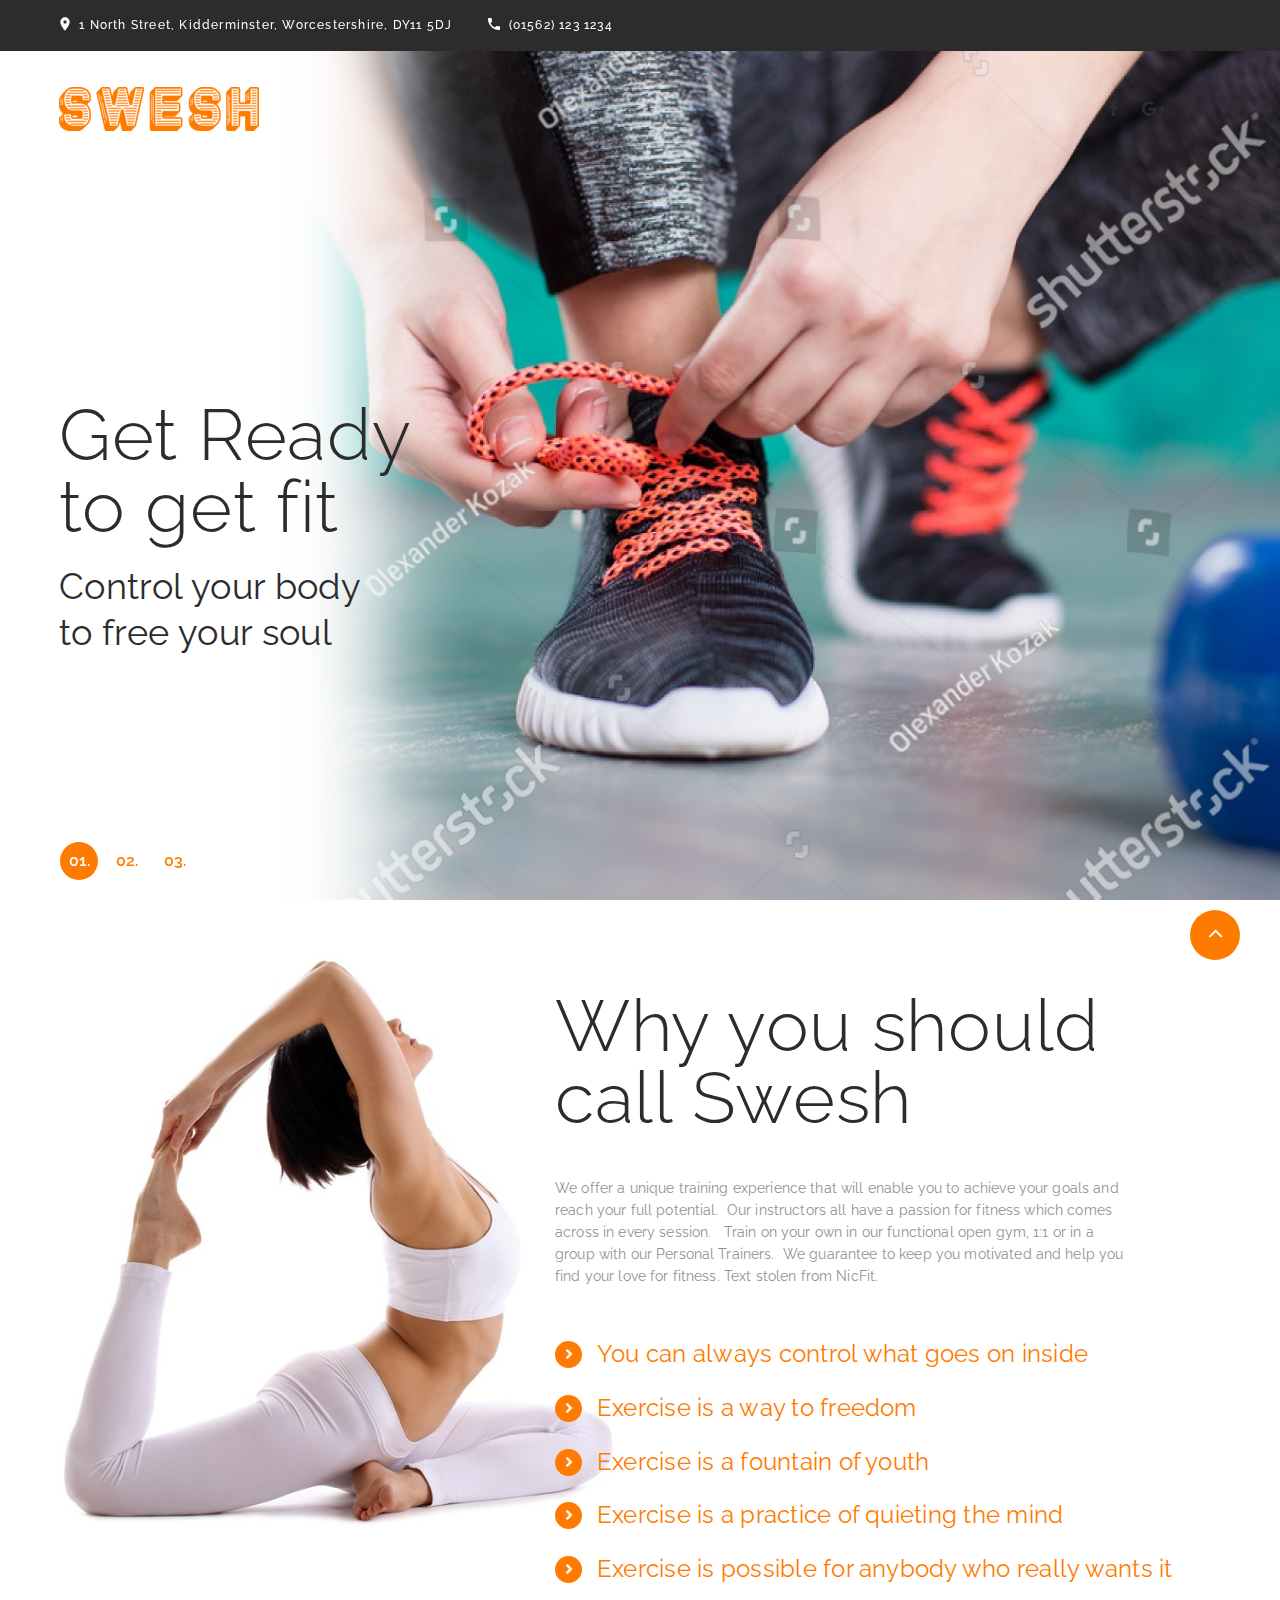
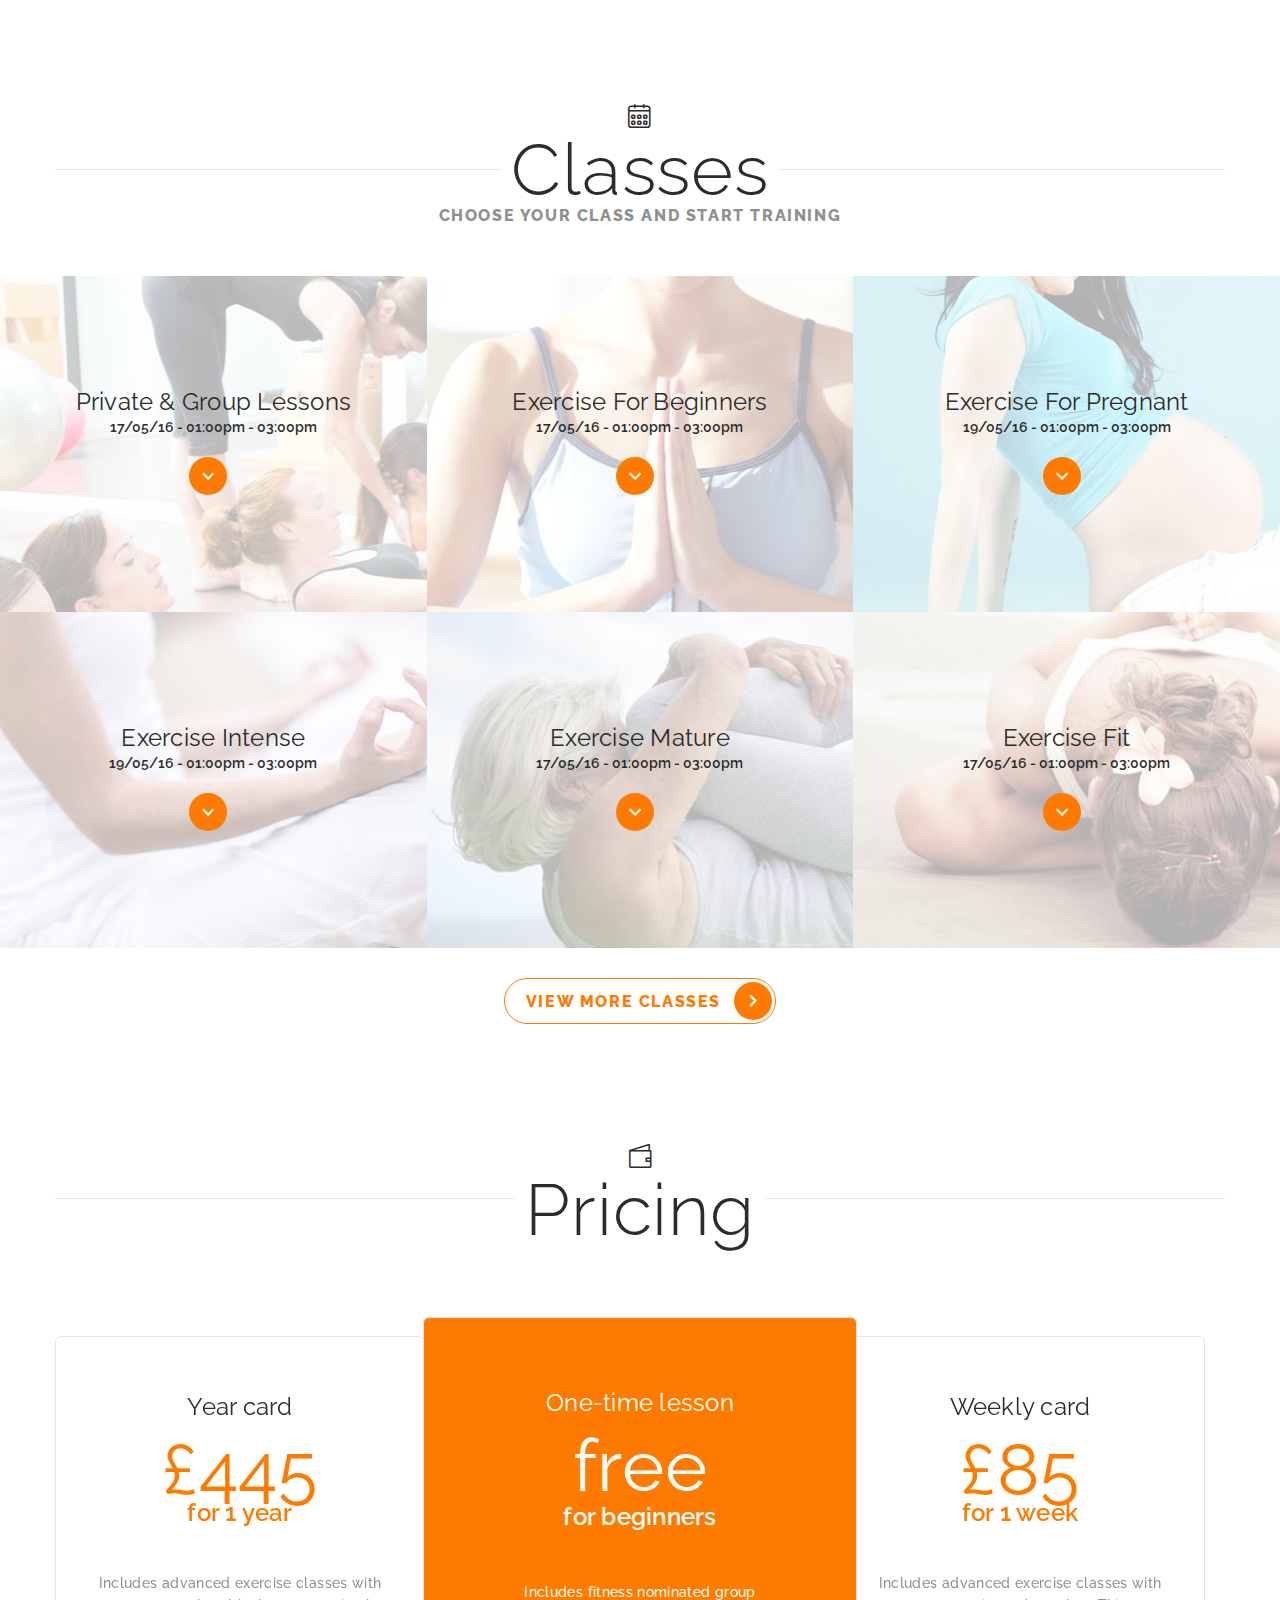
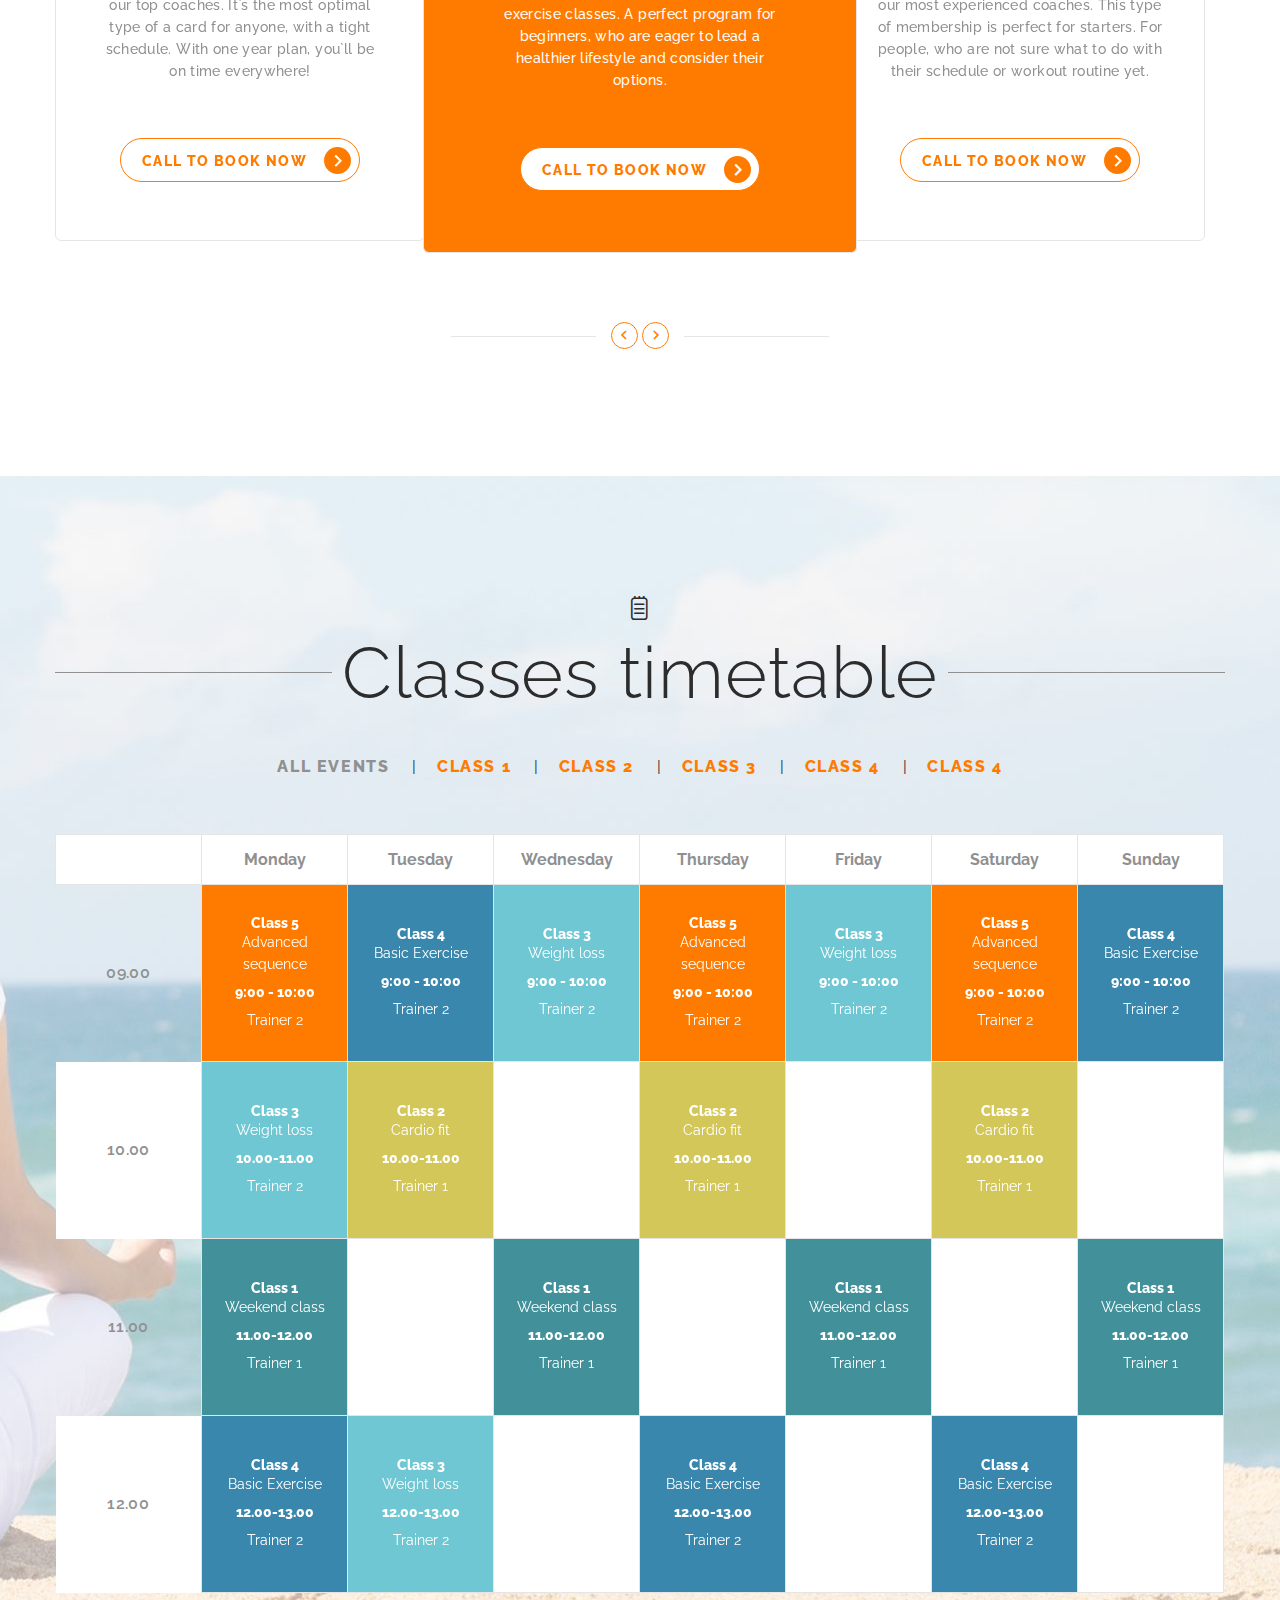
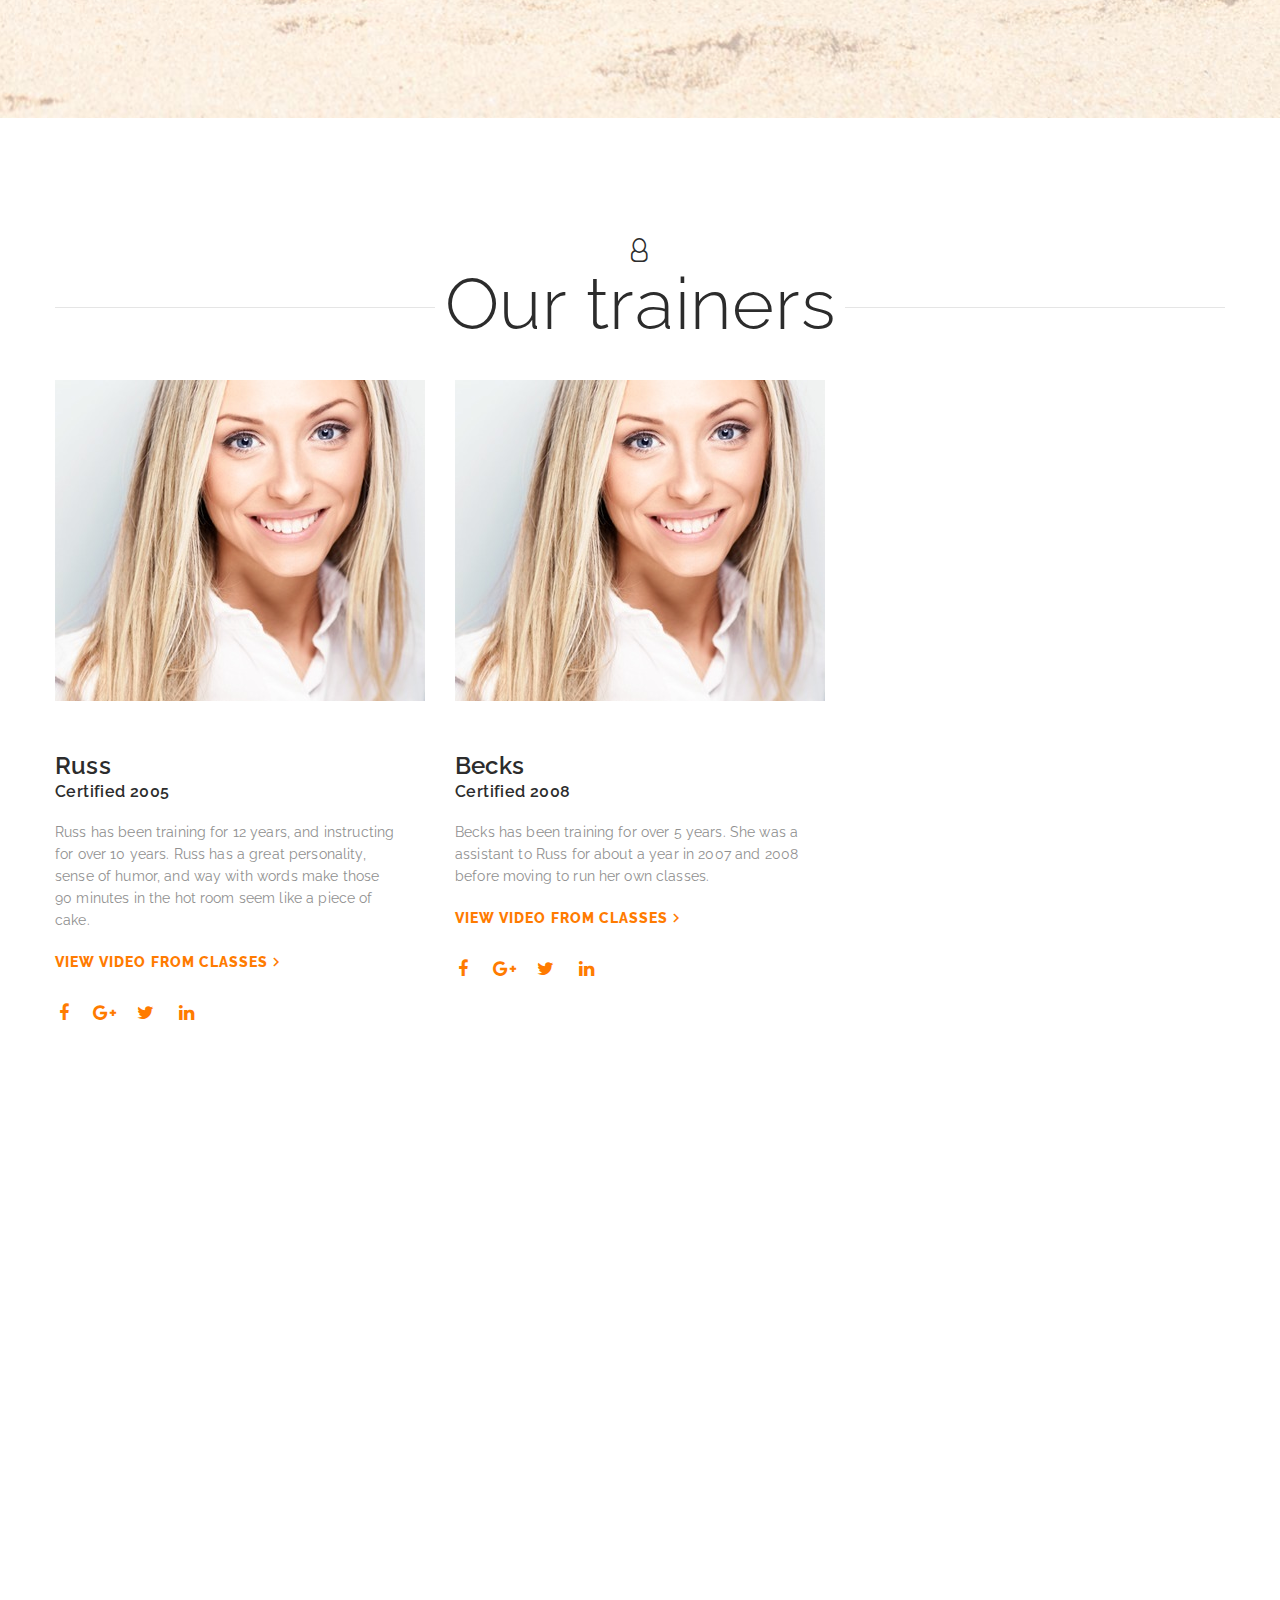
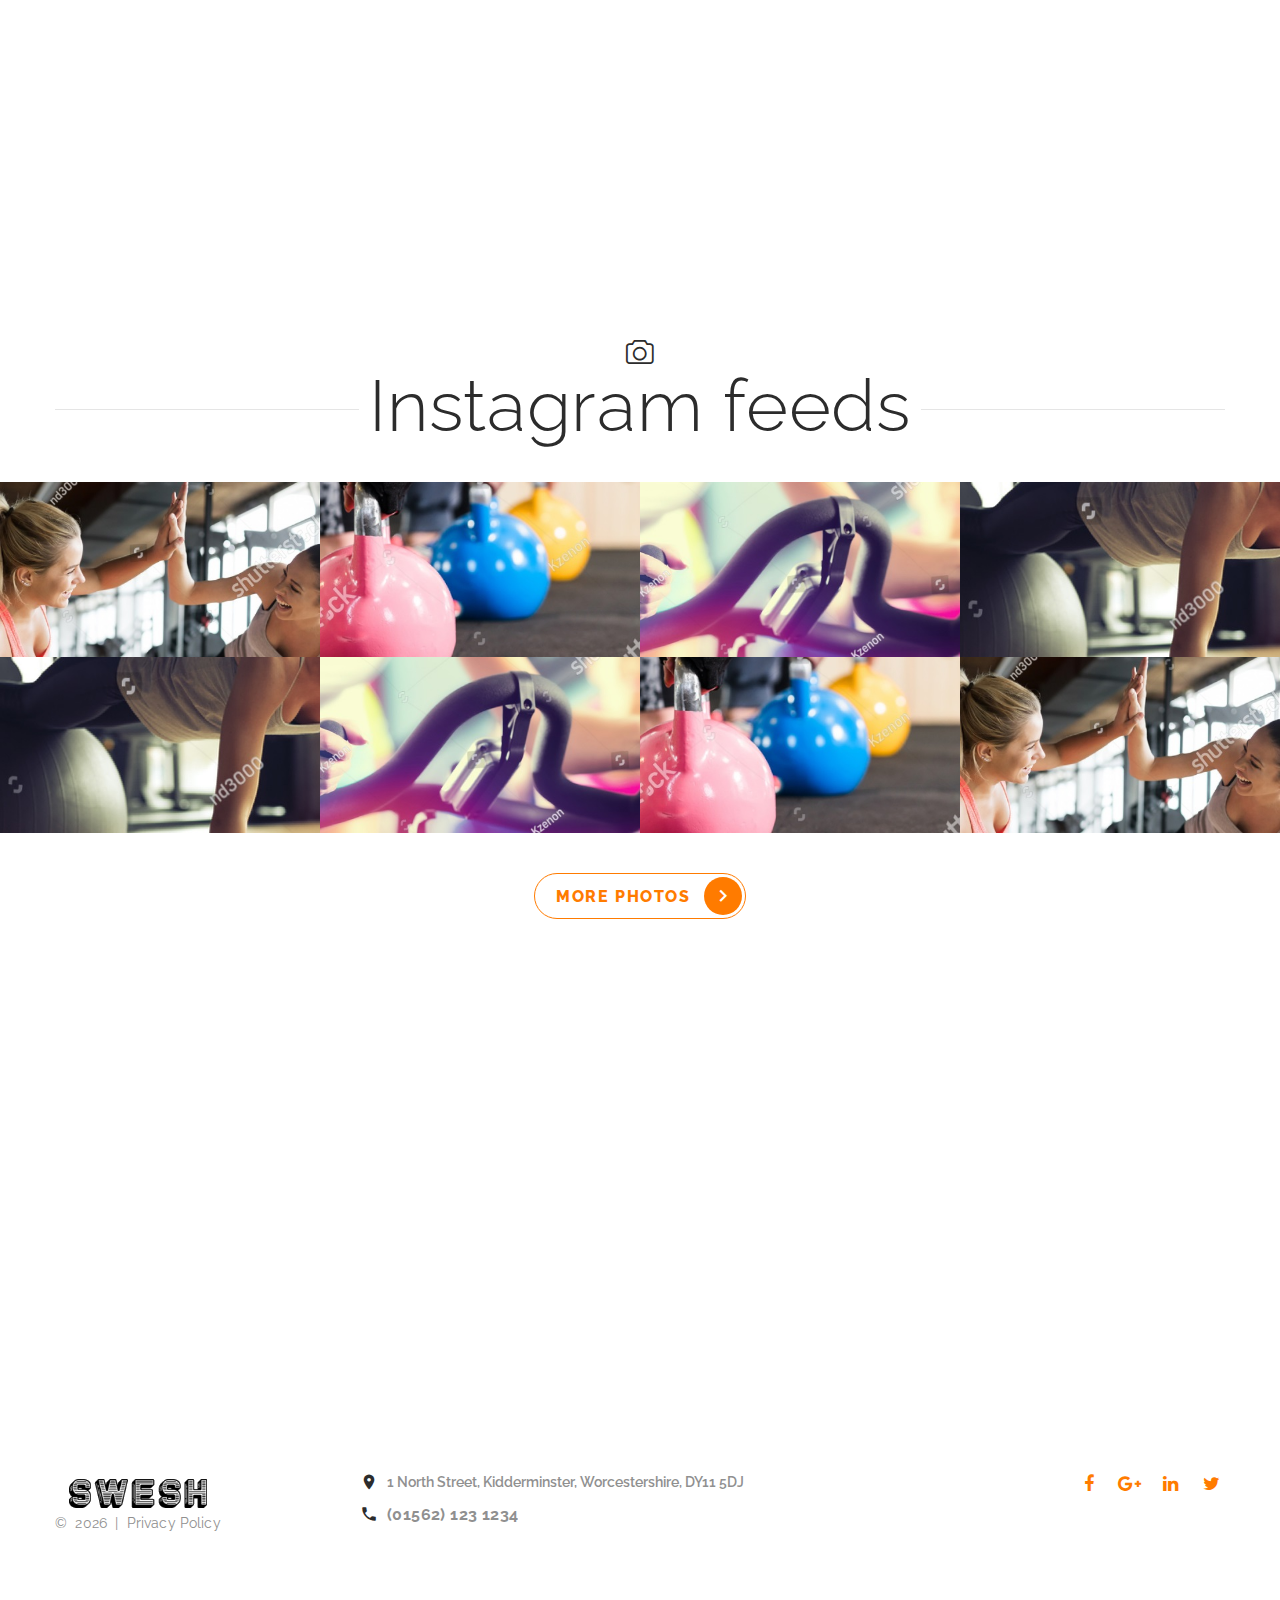
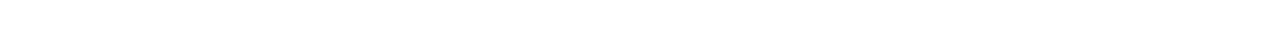
==== Swesh PT/index.html @ 189f6249 "Migration to .NET" ====
<!DOCTYPE html>
<html lang="en" class="wide wow-animation">
  <head>
    <!-- Site Title-->
    <title>Home</title>
    <meta name="format-detection" content="telephone=no">
    <meta name="viewport" content="width=device-width, height=device-height, initial-scale=1.0, maximum-scale=1.0, user-scalable=0">
    <meta http-equiv="X-UA-Compatible" content="IE=edge">
    <meta charset="utf-8">
    <link rel="icon" href="images/favicon.ico" type="image/x-icon">
    <!-- Stylesheets-->
    <link rel="stylesheet" type="text/css" href="//fonts.googleapis.com/css?family=Raleway:100,400,800,600,300,700,500">
    <link rel="stylesheet" href="css/style.css">
		<!--[if lt IE 10]>
    <div style="background: #212121; padding: 10px 0; box-shadow: 3px 3px 5px 0 rgba(0,0,0,.3); clear: both; text-align:center; position: relative; z-index:1;"><a href="http://windows.microsoft.com/en-US/internet-explorer/"><img src="images/ie8-panel/warning_bar_0000_us.jpg" border="0" height="42" width="820" alt="You are using an outdated browser. For a faster, safer browsing experience, upgrade for free today."></a></div>
    <script src="js/html5shiv.min.js"></script>
		<![endif]-->
  </head>
  <body>
    <!-- Page-->
    <div class="page text-center">
      <!-- Page Header-->
      <header class="page-head header-swiper">
        <!-- RD Navbar-->
        <div class="rd-navbar-wrap header-default">
          <nav class="rd-navbar" data-layout="rd-navbar-fixed" data-sm-layout="rd-navbar-fullwidth" data-md-layout="rd-navbar-fullwidth" data-lg-layout="rd-navbar-fullwidth" data-device-layout="rd-navbar-fixed" data-sm-device-layout="rd-navbar-fixed" data-md-device-layout="rd-navbar-fixed" data-lg-device-layout="rd-navbar-fullwidth" data-stick-up-offset="100px">
            <div class="rd-navbar-inner">
              <button data-rd-navbar-toggle=".rd-navbar-top-panel" type="submit" class="rd-navbar-collapse-toggle"><span></span></button>
              <!-- RD top panel-->
              <div class="rd-navbar-top-panel">
                <div class="top-panel-inner-left">
                  <dl class="dl-horizontal-variant-1 text-white">
                    <dt><span class="material-icons-location_on icon"></span></dt>
                    <dd><a href="#" class="text-white">1 North Street, Kidderminster, Worcestershire, DY11 5DJ</a></dd>
                  </dl>
                  <dl class="dl-horizontal-variant-1 text-white">
                    <dt><span class="material-icons-local_phone icon"></span></dt>
                    <dd><a href="callto:#" class="text-white">(01562) 123 1234</a></dd>
                  </dl>
                  <ul class="list-inline-variant-3 text-uppercase">
                   <!-- <li>
                      <dl class="dl-horizontal-variant-1">
                        <dt>WeekDays:</dt>
                        <dd>05:00 - 22:00</dd>
                      </dl>
                    </li>
                    <li>
                      <dl class="dl-horizontal-variant-1">
                        <dt>Saturday:</dt>
                        <dd>08:00 - 18:00</dd>
                      </dl>
                    </li>
                    <li>
                      <dl class="dl-horizontal-variant-1">
                        <dt>Sunday:</dt>
                        <dd>CLOSED</dd>
                      </dl>
                    </li> -->
                  </ul>
                </div>
                <ul class="list-inline-variant-2">
                  
                  
                </ul>
                <!-- Social list-->
                <div class="rd-navbar-social-panel">
                  <ul class="list-inline">
                    <li><a href="#" class="icon icon-xs icon-dark icon-circle fa-facebook"></a></li>
                    <li><a href="#" class="icon icon-xs icon-dark icon-circle fa-google-plus"></a></li>
                    <li><a href="#" class="icon icon-xs icon-dark icon-circle fa-linkedin"></a></li>
                    <li><a href="#" class="icon icon-xs icon-dark icon-circle fa-twitter"></a></li>
                  </ul>
                </div>
              </div>
              <!-- RD Navbar Panel-->
              <div class="rd-navbar-panel-wrapper">
                <div class="rd-navbar-panel">
                  <!-- RD Navbar Toggle-->
                  <button data-rd-navbar-toggle=".rd-navbar-nav-wrap" class="rd-navbar-toggle"><span></span></button>
                  <!-- RD Navbar Brand-->
                  <div class="rd-navbar-brand"><a href="index.html" class="brand-name"><img src="images/logo.png" alt="" width="174" height="53"></a></div>
                </div>
                <div class="nav-wrapper">
                  <div class="rd-navbar-nav-wrap">
                    <div class="logo-inner">
                      <ul class="list-inline-variant-2">
                        <li><a href="login.html">log in</a></li>
                        <li><a href="register.html">register</a></li>
                      </ul>
                      <!-- RD Navbar Brand-->
                      <div class="rd-navbar-brand"><a href="index.html" class="brand-name"><img src="images/logo.png" alt=""></a></div>
                    </div>                                        
                  </div>                  
                </div>
                <!-- Social list-->
                <div class="rd-navbar-social-panel">
                  <ul class="list-inline">
                    <li><a href="#" class="icon icon-xs icon-dark icon-circle fa-facebook"></a></li>
                    <li><a href="#" class="icon icon-xs icon-dark icon-circle fa-google-plus"></a></li>
                    <li><a href="#" class="icon icon-xs icon-dark icon-circle fa-linkedin"></a></li>
                    <li><a href="#" class="icon icon-xs icon-dark icon-circle fa-twitter"></a></li>
                  </ul>
                </div>
              </div>
            </div>
          </nav>
        </div>
        <!-- Swiper-->
        <div class="swiper-container swiper-slider">
          <div class="swiper-wrapper">
            <div data-slide-bg="images/slide-1.jpg" class="swiper-slide">
              <div class="swiper-slide-caption">
                <div data-caption-animate="fadeInUp" class="container text-left">
                  <div class="row">
                    <div class="col-xs-12 col-sm-9 col-md-7 col-lg-6">
                      <h1>Get Ready <br class="visible-lg"> to get fit</h1>
                      <p class="h4 text-regular">Control your body <br class="visible-lg"> to free your soul</p>
                    </div>
                  </div>
                </div>
              </div>
            </div>
            <div data-slide-bg="images/slide-2.jpg" class="swiper-slide">
              <div class="swiper-slide-caption">
                <div data-caption-animate="fadeInUp" class="container text-left">
                  <div class="row">
                    <div class="col-xs-12 col-sm-9 col-md-7 col-lg-6">
                      <h1>Healthy body <br class="visible-lg"> joyful living</h1>
                      <p class="h4 text-regular">Learn the methods of exercise</p>
                    </div>
                  </div>
                </div>
              </div>
            </div>
            <div data-slide-bg="images/slide-3.jpg" class="swiper-slide">
              <div class="swiper-slide-caption">
                <div class="container text-left">
                  <div class="row">
                    <div data-caption-animate="fadeInUp" class="col-xs-12 col-sm-9 col-md-7 col-lg-6">
                      <h1>Boxercise <br class="visible-lg"> classes available</h1>
                      <p class="h4 text-regular">Book today <br class="visible-lg"> For a better tomorrow</p>
                    </div>
                  </div>
                </div>
              </div>
            </div>
          </div>
          <!-- Swiper Pagination-->
          <div class="swiper-pagination"></div>
        </div>
      </header>
      <!-- Page Content-->
      <main class="page-content">
        <!--section 1
        <div class="range range-no-gutter">
          <div class="cell-xs-12 cell-sm-6 cell-md-3">
            <div class="banner-block border-right"><span class="icon icon-primary icon-sm fl-bigmug-line-like51"></span>
              <p class="h5 text-regular">Body & mind  balance</p>
            </div>
          </div>
          <div class="cell-xs-12 cell-sm-6 cell-md-3">
            <div class="banner-block border-right"><span class="icon icon-primary icon-sm fl-bigmug-line-nine16"></span>
              <p class="h5 text-regular">Healthy daily <br class="visible-md"> life</p>
            </div>
          </div>
          <div class="cell-xs-12 cell-sm-6 cell-md-3">
            <div class="banner-block border-right"><span class="icon icon-primary icon-sm fl-bigmug-line-foggy3"></span>
              <p class="h5 text-regular">Meditation <br class="visible-md"> practice</p>
            </div>
          </div>
          <div class="cell-xs-12 cell-sm-6 cell-md-3">
            <div class="banner-block"><span class="icon icon-primary icon-sm fl-bigmug-line-notification4"></span>
              <p class="h5 text-regular">Yoga month challenge</p>
            </div>
          </div>
        </div>-->
        <!--section 2-->
        <section class="section-55 section-sm-top-90 section-sm-bottom-0 text-sm-left bg-index-1">
          <div class="container">
            <div class="row">
              <div class="col-xs-12 col-md-8 col-md-offset-2 col-lg-7 col-lg-offset-5">
                <h1>Why you should <br class="visible-lg"> call Swesh</h1>
                <p class="inset-lg-right-90">We offer a unique training experience that will enable you to achieve your goals and reach your full potential.  Our instructors all have a passion for fitness which comes across in every session.   Train on your own in our functional open gym, 1:1 or in a group with our Personal Trainers.  We guarantee to keep you motivated and help you find your love for fitness. Text stolen from NicFit.</p>
                <ul class="list-marked-variant-1 h5 offset-top-50">
                  <li><a href="#" class="text-primary text-regular">You can always control what goes on inside</a></li>
                  <li><a href="#" class="text-primary text-regular">Exercise is a way to freedom</a></li>
                  <li><a href="#" class="text-primary text-regular">Exercise is a fountain of youth</a></li>
                  <li><a href="#" class="text-primary text-regular">Exercise is a practice of quieting the mind</a></li>
                  <li><a href="#" class="text-primary text-regular">Exercise is possible for anybody who really wants it</a></li>
                </ul>
              </div>
            </div>
          </div>
        </section>
        <!--section 3-->
        <section class="section-55 section-sm-top-115 section-sm-bottom-0 text-center">
          <div class="container">
            <div class="heading-variant-1">
              <p><span class="icon icon-sm icon-dark fl-bigmug-line-weekly15"></span></p>
              <h1>Classes</h1>
              <p class="h6 text-base text-uppercase text-ebold">CHOOSE YOUR CLASS AND START TRAINING</p>
            </div>
          </div>
          <div class="range range-no-gutter">
            <div class="cell-xs-12 cell-sm-4">
              <div class="product-wrap bg-product-1"><a href="classes.html" class="h5 text-regular">Private & Group Lessons</a>
                <time datetime="2016">17/05/16 - 01:00pm - 03:00pm</time><a href="classes.html" class="btn btn-white btn-sm btn-icon btn-icon-right"><span>book now</span> &nbsp; <span class="icon icon-xs material-icons-keyboard_arrow_right"></span></a>
              </div>
            </div>
            <div class="cell-xs-12 cell-sm-4">
              <div class="product-wrap bg-product-2"><a href="classes.html" class="h5 text-regular">Exercise For Beginners</a>
                <time datetime="2016">17/05/16 - 01:00pm - 03:00pm</time><a href="classes.html" class="btn btn-white btn-sm btn-icon btn-icon-right"><span>book now</span> &nbsp; <span class="icon icon-xs material-icons-keyboard_arrow_right"></span></a>
              </div>
            </div>
            <div class="cell-xs-12 cell-sm-4">
              <div class="product-wrap bg-product-3"><a href="classes.html" class="h5 text-regular">Exercise For Pregnant</a>
                <time datetime="2016">19/05/16 - 01:00pm - 03:00pm</time><a href="classes.html" class="btn btn-white btn-sm btn-icon btn-icon-right"><span>book now</span> &nbsp; <span class="icon icon-xs material-icons-keyboard_arrow_right"></span></a>
              </div>
            </div>
            <div class="cell-xs-12 cell-sm-4">
              <div class="product-wrap bg-product-4"><a href="classes.html" class="h5 text-regular">Exercise Intense</a>
                <time datetime="2016">19/05/16 - 01:00pm - 03:00pm</time><a href="classes.html" class="btn btn-white btn-sm btn-icon btn-icon-right"><span>book now</span> &nbsp; <span class="icon icon-xs material-icons-keyboard_arrow_right"></span></a>
              </div>
            </div>
            <div class="cell-xs-12 cell-sm-4">
              <div class="product-wrap bg-product-5"><a href="classes.html" class="h5 text-regular">Exercise Mature</a>
                <time datetime="2016">17/05/16 - 01:00pm - 03:00pm</time><a href="classes.html" class="btn btn-white btn-sm btn-icon btn-icon-right"><span>book now</span> &nbsp; <span class="icon icon-xs material-icons-keyboard_arrow_right"></span></a>
              </div>
            </div>
            <div class="cell-xs-12 cell-sm-4">
              <div class="product-wrap bg-product-6"><a href="classes.html" class="h5 text-regular">Exercise Fit</a>
                <time datetime="2016">17/05/16 - 01:00pm - 03:00pm</time><a href="classes.html" class="btn btn-white btn-sm btn-icon btn-icon-right"><span>book now</span> &nbsp; <span class="icon icon-xs material-icons-keyboard_arrow_right"></span></a>
              </div>
            </div>
          </div><a href="classes.html" class="btn btn-transparent btn-sm btn-icon btn-icon-right offset-top-30"><span>view more classes</span> &nbsp; <span class="icon icon-xs material-icons-keyboard_arrow_right"></span></a>
        </section>
        <!--section 4-->
        <section class="section-55 section-sm-top-115 section-sm-bottom-120 text-center">
          <div class="container">
            <div class="heading-variant-1">
              <p><span class="icon icon-sm icon-dark fl-bigmug-line-wallet26"></span></p>
              <h1>Pricing</h1>              
            </div>
            <div class="row row-no-gutter offset-top-40 offset-sm-top-70 pricing-wrapper">
              <div class="col-xs-12">
                <!-- Slick Carousel-->
                <div data-arrows="true" data-loop="true" data-dots="false" data-swipe="false" data-xs-items="1" data-sm-items="1" data-md-items="3" data-lg-items="3" data-center-mode="true" data-center-padding="0" class="slick-slider">
                  <div class="item">
                    <div class="pricing-table">
                      <div class="pricing-header">
                        <h5 class="text-regular">One-time lesson</h5>
                      </div>
                      <div class="pricing-value"><span class="h1 text-regular">free</span><span class="h5 text-sbold">for beginners</span></div>
                      <div class="pricing-body">
                        <p>Includes fitness nominated group exercise classes. A perfect program for beginners, who are eager to lead a healthier lifestyle and consider their options.</p><a href="pricing.html" class="btn btn-white btn-sm btn-sm-mod-1 btn-icon btn-icon-right"><span>call to book now</span> &nbsp; <span class="icon-2 icon-xs material-icons-keyboard_arrow_right"></span></a>
                      </div>
                    </div>
                  </div>
                  <div class="item">
                    <div class="pricing-table">
                      <div class="pricing-header">
                        <h5 class="text-regular">Weekly card</h5>
                      </div>
                      <div class="pricing-value"><span class="h1 text-regular">£85</span><span class="h5 text-sbold">for 1 week</span></div>
                      <div class="pricing-body">
                        <p>Includes advanced exercise classes with our most experienced coaches. This type of membership is perfect for starters. For people, who are not sure what to do with their schedule or workout routine yet.</p><a href="pricing.html" class="btn btn-white btn-sm btn-sm-mod-1 btn-icon btn-icon-right"><span>call to book now</span> &nbsp; <span class="icon-2 icon-xs material-icons-keyboard_arrow_right"></span></a>
                      </div>
                    </div>
                  </div>
                  <div class="item">
                    <div class="pricing-table">
                      <div class="pricing-header">
                        <h5 class="text-regular">Monthly card</h5>
                      </div>
                      <div class="pricing-value"><span class="h1 text-regular">£145</span><span class="h5 text-sbold">for 1 month</span></div>
                      <div class="pricing-body">
                        <p>Includes advanced exercise classes with our top coaches. It`s the most optimal type  of a card for anyone, with a tight schedule. With a monthly plan, you`ll be on time everywhere!</p><a href="pricing.html" class="btn btn-white btn-sm btn-sm-mod-1 btn-icon btn-icon-right"><span>call to book now</span> &nbsp; <span class="icon-2 icon-xs material-icons-keyboard_arrow_right"></span></a>
                      </div>
                    </div>
                  </div>
                  <div class="item">
                    <div class="pricing-table">
                      <div class="pricing-header">
                        <h5 class="text-regular">Year card</h5>
                      </div>
                      <div class="pricing-value"><span class="h1 text-regular">£445</span><span class="h5 text-sbold">for 1 year</span></div>
                      <div class="pricing-body">
                        <p>Includes advanced exercise classes with our top coaches. It`s the most optimal type  of a card for anyone, with a tight schedule. With one year plan, you`ll be on time everywhere!</p><a href="pricing.html" class="btn btn-white btn-sm btn-sm-mod-1 btn-icon btn-icon-right"><span>call to book now</span> &nbsp; <span class="icon-2 icon-xs material-icons-keyboard_arrow_right"></span></a>
                      </div>
                    </div>
                  </div>
                </div>
              </div>
            </div>
          </div>
        </section>
        <!--section 5-->
        <section class="section-55 section-sm-top-115 section-sm-bottom-125 text-center bg-index-8 bg-overlay">
          <div class="container z-index">
            <div class="heading-variant-3">
              <p><span class="icon icon-sm icon-dark fl-bigmug-line-notebook41"></span></p>
              <h1>Classes timetable</h1>
            </div>
            <ul class="nav-calendar nav-calendar-mod-1 offset-top-45">
              <li><span data-type="showAll" class="active">all events</span></li>
              <li><span data-type="hatha-yoga">class 1</span></li>
              <li><span data-type="yoga-dance">class 2</span></li>
              <li><span data-type="ashtanga-yoga">class 3</span></li>
              <li><span data-type="Exercise-yoga">class 4</span></li>
              <li><span data-type="morning-flow">class 4</span></li>
            </ul>
            <div class="calendar-responsive-mod-1 offset-top-55">
              <table class="calendar-variant-2">
                <thead>
                  <tr>
                    <th>
                      <div class="bg-white"></div>
                    </th>
                    <th>
                      <div class="bg-white">Monday</div>
                    </th>
                    <th>
                      <div class="bg-white">Tuesday</div>
                    </th>
                    <th>
                      <div class="bg-white">Wednesday</div>
                    </th>
                    <th>
                      <div class="bg-white">Thursday</div>
                    </th>
                    <th>
                      <div class="bg-white">Friday</div>
                    </th>
                    <th>
                      <div class="bg-white">Saturday</div>
                    </th>
                    <th>
                      <div class="bg-white">Sunday</div>
                    </th>
                  </tr>
                </thead>
                <tbody>
                  <tr>
                    <td><span class="h6 text-base">09.00</span></td>
                    <td>
                      <div data-description="Advanced sequence" class="morning-flow fc-event showAll">
                        <div class="fc-event-inner">
                          <div class="fc-event-time">9:00 - 10:00</div>
                          <div class="fc-event-title">Class 5</div>
                          <div class="disc text-regular">Advanced sequence</div>
                          <div class="teacher">Trainer 2</div>
                        </div>
                      </div>
                    </td>
                    <td>
                      <div data-description="Basic Exercise" class="Exercise-yoga fc-event showAll">
                        <div class="fc-event-inner">
                          <div class="fc-event-time">9:00 - 10:00</div>
                          <div class="fc-event-title">Class 4</div>
                          <div class="disc text-regular">Basic Exercise</div>
                          <div class="teacher">Trainer 2</div>
                        </div>
                      </div>
                    </td>
                    <td>
                      <div data-description="Weight loss" class="ashtanga-yoga fc-event showAll">
                        <div class="fc-event-inner">
                          <div class="fc-event-time">9:00 - 10:00</div>
                          <div class="fc-event-title">Class 3</div>
                          <div class="disc text-regular">Weight loss</div>
                          <div class="teacher">Trainer 2</div>
                        </div>
                      </div>
                    </td>
                    <td>
                      <div data-description="Advanced sequence" class="morning-flow fc-event showAll">
                        <div class="fc-event-inner">
                          <div class="fc-event-time">9:00 - 10:00</div>
                          <div class="fc-event-title">Class 5</div>
                          <div class="disc text-regular">Advanced sequence</div>
                          <div class="teacher">Trainer 2</div>
                        </div>
                      </div>
                    </td>
                    <td>
                      <div data-description="Weight loss" class="ashtanga-yoga fc-event showAll">
                        <div class="fc-event-inner">
                          <div class="fc-event-time">9:00 - 10:00</div>
                          <div class="fc-event-title">Class 3</div>
                          <div class="disc text-regular">Weight loss</div>
                          <div class="teacher">Trainer 2</div>
                        </div>
                      </div>
                    </td>
                    <td>
                      <div data-description="Advanced sequence" class="morning-flow fc-event showAll">
                        <div class="fc-event-inner">
                          <div class="fc-event-time">9:00 - 10:00</div>
                          <div class="fc-event-title">Class 5</div>
                          <div class="disc text-regular">Advanced sequence</div>
                          <div class="teacher">Trainer 2</div>
                        </div>
                      </div>
                    </td>
                    <td>
                      <div data-description="Basic Exercise" class="Exercise-yoga fc-event showAll">
                        <div class="fc-event-inner">
                          <div class="fc-event-time">9:00 - 10:00</div>
                          <div class="fc-event-title">Class 4</div>
                          <div class="disc text-regular">Basic Exercise</div>
                          <div class="teacher">Trainer 2</div>
                        </div>
                      </div>
                    </td>
                  </tr>
                  <tr>
                    <td>
                      <div class="bg-white">
                        <div class="fc-event-inner"><span class="h6 text-base">10.00</span></div>
                      </div>
                    </td>
                    <td>
                      <div data-description="Weight loss" class="ashtanga-yoga fc-event showAll">
                        <div class="fc-event-inner">
                          <div class="fc-event-time">10.00-11.00</div>
                          <div class="fc-event-title">Class 3</div>
                          <div class="disc text-regular">Weight loss</div>
                          <div class="teacher">Trainer 2</div>
                        </div>
                      </div>
                    </td>
                    <td>
                      <div data-description="Cardio fit" class="yoga-dance fc-event showAll">
                        <div class="fc-event-inner">
                          <div class="fc-event-time">10.00-11.00</div>
                          <div class="fc-event-title">Class 2</div>
                          <div class="disc text-regular">Cardio fit</div>
                          <div class="teacher">Trainer 1</div>
                        </div>
                      </div>
                    </td>
                    <td>
                      <div class="bg-white fc-event showAll"></div>
                    </td>
                    <td>
                      <div data-description="Cardio fit" class="yoga-dance fc-event showAll">
                        <div class="fc-event-inner">
                          <div class="fc-event-time">10.00-11.00</div>
                          <div class="fc-event-title">Class 2</div>
                          <div class="disc text-regular">Cardio fit</div>
                          <div class="teacher">Trainer 1</div>
                        </div>
                      </div>
                    </td>
                    <td>
                      <div class="bg-white fc-event showAll"></div>
                    </td>
                    <td>
                      <div data-description="Cardio fit" class="yoga-dance fc-event showAll">
                        <div class="fc-event-inner">
                          <div class="fc-event-time">10.00-11.00</div>
                          <div class="fc-event-title">Class 2</div>
                          <div class="disc text-regular">Cardio fit</div>
                          <div class="teacher">Trainer 1</div>
                        </div>
                      </div>
                    </td>
                    <td>
                      <div class="bg-white fc-event showAll"></div>
                    </td>
                  </tr>
                  <tr>
                    <td><span class="h6 text-base">11.00</span></td>
                    <td>
                      <div data-description="Weekend class" class="hatha-yoga fc-event showAll">
                        <div class="fc-event-inner">
                          <div class="fc-event-time">11.00-12.00</div>
                          <div class="fc-event-title">Class 1</div>
                          <div class="disc text-regular">Weekend class</div>
                          <div class="teacher">Trainer 1</div>
                        </div>
                      </div>
                    </td>
                    <td>
                      <div class="bg-white fc-event showAll"></div>
                    </td>
                    <td>
                      <div data-description="Weekend class" class="hatha-yoga fc-event showAll">
                        <div class="fc-event-inner">
                          <div class="fc-event-time">11.00-12.00</div>
                          <div class="fc-event-title">Class 1</div>
                          <div class="disc text-regular">Weekend class</div>
                          <div class="teacher">Trainer 1</div>
                        </div>
                      </div>
                    </td>
                    <td>
                      <div class="bg-white fc-event showAll"></div>
                    </td>
                    <td>
                      <div data-description="Weekend class" class="hatha-yoga fc-event showAll">
                        <div class="fc-event-inner">
                          <div class="fc-event-time">11.00-12.00</div>
                          <div class="fc-event-title">Class 1</div>
                          <div class="disc text-regular">Weekend class</div>
                          <div class="teacher">Trainer 1</div>
                        </div>
                      </div>
                    </td>
                    <td>
                      <div class="bg-white fc-event showAll"></div>
                    </td>
                    <td>
                      <div data-description="Weekend class" class="hatha-yoga fc-event showAll">
                        <div class="fc-event-inner">
                          <div class="fc-event-time">11.00-12.00</div>
                          <div class="fc-event-title">Class 1</div>
                          <div class="disc text-regular">Weekend class</div>
                          <div class="teacher">Trainer 1</div>
                        </div>
                      </div>
                    </td>
                  </tr>
                  <tr>
                    <td>
                      <div class="bg-white">
                        <div class="fc-event-inner"><span class="h6 text-base">12.00</span></div>
                      </div>
                    </td>
                    <td>
                      <div data-description="Basic Exercise" class="Exercise-yoga fc-event showAll">
                        <div class="fc-event-inner">
                          <div class="fc-event-time">12.00-13.00</div>
                          <div class="fc-event-title">Class 4</div>
                          <div class="disc text-regular">Basic Exercise</div>
                          <div class="teacher">Trainer 2</div>
                        </div>
                      </div>
                    </td>
                    <td>
                      <div data-description="Weight loss" class="ashtanga-yoga fc-event showAll">
                        <div class="fc-event-inner">
                          <div class="fc-event-time">12.00-13.00</div>
                          <div class="fc-event-title">Class 3</div>
                          <div class="disc text-regular">Weight loss</div>
                          <div class="teacher">Trainer 2</div>
                        </div>
                      </div>
                    </td>
                    <td>
                      <div class="bg-white fc-event showAll"></div>
                    </td>
                    <td>
                      <div data-description="Basic Exercise" class="Exercise-yoga fc-event showAll">
                        <div class="fc-event-inner">
                          <div class="fc-event-time">12.00-13.00</div>
                          <div class="fc-event-title">Class 4</div>
                          <div class="disc text-regular">Basic Exercise</div>
                          <div class="teacher">Trainer 2</div>
                        </div>
                      </div>
                    </td>
                    <td>
                      <div class="bg-white fc-event showAll"></div>
                    </td>
                    <td>
                      <div data-description="Basic Exercise" class="Exercise-yoga fc-event showAll">
                        <div class="fc-event-inner">
                          <div class="fc-event-time">12.00-13.00</div>
                          <div class="fc-event-title">Class 4</div>
                          <div class="disc text-regular">Basic Exercise</div>
                          <div class="teacher">Trainer 2</div>
                        </div>
                      </div>
                    </td>
                    <td>
                      <div class="bg-white fc-event showAll"></div>
                    </td>
                  </tr>
                </tbody>
              </table>
            </div>
          </div>
        </section>
        <!--section 6-->
        <section class="section-55 section-sm-top-115 section-sm-bottom-125 text-center">
          <div class="container">
            <div class="heading-variant-4">
              <p><span class="icon icon-sm icon-dark fl-bigmug-line-user144"></span></p>
              <h1>Our trainers</h1>
            </div>
            <div class="row offset-top-40">
              <div class="col-xs-12 col-sm-6 col-md-4 text-sm-left">
                        <article class="thumbnail-variant-1">
                          <div class="img-wrap"><img src="images/team-2.jpg" alt=""></div>
                          <div class="caption">
                            <h5><a href="team-member.html">Russ</a></h5><span class="h6">Certified 2005</span>
                            <p>Russ has been training for 12 years, and instructing for over 10 years. Russ has a great personality, sense of humor, and way with words make those 90 minutes in the hot room seem like a piece of cake. </p><a href="post-video.html" class="btn-link btn-link-primary">view video from classes</a>
                            <ul class="list-inline">
                              <li><a href="#" class="icon icon-xs icon-primary fa-facebook"></a></li>
                              <li><a href="#" class="icon icon-xs icon-primary fa-google-plus"></a></li>
                              <li><a href="#" class="icon icon-xs icon-primary fa-twitter"></a></li>
                              <li><a href="#" class="icon icon-xs icon-primary fa-linkedin"></a></li>
                            </ul>
                          </div>
                        </article>
              </div>
              <div class="col-xs-12 col-sm-6 col-md-4 text-sm-left offset-top-40 offset-sm-top-0">
                        <article class="thumbnail-variant-1">
                          <div class="img-wrap"><img src="images/team-2.jpg" alt=""></div>
                          <div class="caption">
                            <h5><a href="team-member.html">Becks</a></h5><span class="h6">Certified 2008</span>
                            <p>Becks has been training for over 5 years. She was a assistant to Russ for about a year in 2007 and 2008 before moving to run her own classes.</p><a href="post-video.html" class="btn-link btn-link-primary">view video from classes</a>
                            <ul class="list-inline">
                              <li><a href="#" class="icon icon-xs icon-primary fa-facebook"></a></li>
                              <li><a href="#" class="icon icon-xs icon-primary fa-google-plus"></a></li>
                              <li><a href="#" class="icon icon-xs icon-primary fa-twitter"></a></li>
                              <li><a href="#" class="icon icon-xs icon-primary fa-linkedin"></a></li>
                            </ul>
                          </div>
                        </article>
              </div>
              
            </div>
          </div>
        </section>
        <!--section 7-->
        <section class="rd-parallax">
          <div data-speed="0" data-lg-speed="0.4" data-type="media" data-url="images/parallax-1.jpg" class="rd-parallax-layer"></div>
          <div data-speed="0" data-lg-speed="0.1" data-type="html" class="rd-parallax-layer">
            <div class="parallax-inner">
              <h1>Latest class video</h1>
              <p class="h4 text-regular">Class 3</p><a href="post-video.html" class="btn btn-white btn-sm btn-icon btn-icon-right offset-top-40"><span>more videos</span> &nbsp; <span class="icon icon-xs material-icons-keyboard_arrow_right"></span></a>
            </div>
          </div>
        </section>
        <!--section 8-->
        <section class="section-55 section-sm-top-115 section-sm-bottom-115 text-center">
          <div class="container">
            <div class="heading-variant-4">
              <p><span class="icon icon-sm icon-dark fl-bigmug-line-photo181"></span></p>
              <h1>Instagram feeds</h1>
            </div>
            <!-- RD Instafeed-->
          </div>
          <div data-photo-swipe-gallery="gallery" class="range range-condensed offset-top-40">
            <div class="cell-xs-12 cell-sm-6 cell-md-3"><a data-photo-swipe-item="" data-size="1200x800" href="images/insta-1_original.jpg" class="img-thumbnail-variant-3"><img src="images/insta-1.jpg" alt=""></a></div>
            <div class="cell-xs-12 cell-sm-6 cell-md-3"><a data-photo-swipe-item="" data-size="1200x800" href="images/insta-2_original.jpg" class="img-thumbnail-variant-3"><img src="images/insta-2.jpg" alt=""></a></div>
            <div class="cell-xs-12 cell-sm-6 cell-md-3"><a data-photo-swipe-item="" data-size="1200x800" href="images/insta-3_original.jpg" class="img-thumbnail-variant-3"><img src="images/insta-3.jpg" alt=""></a></div>
            <div class="cell-xs-12 cell-sm-6 cell-md-3"><a data-photo-swipe-item="" data-size="1200x800" href="images/insta-4_original.jpg" class="img-thumbnail-variant-3"><img src="images/insta-4.jpg" alt=""></a></div>
            <div class="cell-xs-12 cell-sm-6 cell-md-3"><a data-photo-swipe-item="" data-size="1200x800" href="images/insta-5_original.jpg" class="img-thumbnail-variant-3"><img src="images/insta-5.jpg" alt=""></a></div>
            <div class="cell-xs-12 cell-sm-6 cell-md-3"><a data-photo-swipe-item="" data-size="817x1089" href="images/insta-6_original.jpg" class="img-thumbnail-variant-3"><img src="images/insta-6.jpg" alt=""></a></div>
            <div class="cell-xs-12 cell-sm-6 cell-md-3"><a data-photo-swipe-item="" data-size="1200x800" href="images/insta-7_original.jpg" class="img-thumbnail-variant-3"><img src="images/insta-7.jpg" alt=""></a></div>
            <div class="cell-xs-12 cell-sm-6 cell-md-3"><a data-photo-swipe-item="" data-size="800x1200" href="images/insta-8_original.jpg" class="img-thumbnail-variant-3"><img src="images/insta-8.jpg" alt=""></a></div>
          </div><a href="masonry.html" class="btn btn-transparent btn-sm btn-icon btn-icon-right offset-top-20 offset-md-top-40"><span>more photos</span> &nbsp; <span class="icon icon-xs material-icons-keyboard_arrow_right"></span></a>
        </section>
        <section>
          <!-- RD Google Map-->
          <div class="rd-google-map">
            <div id="rd-google-map" data-zoom="15" data-x="-73.9874068" data-y="40.643180" data-styles="[{&quot;featureType&quot;:&quot;water&quot;,&quot;elementType&quot;:&quot;geometry&quot;,&quot;stylers&quot;:[{&quot;color&quot;:&quot;#e9e9e9&quot;},{&quot;lightness&quot;:17}]},{&quot;featureType&quot;:&quot;landscape&quot;,&quot;elementType&quot;:&quot;geometry&quot;,&quot;stylers&quot;:[{&quot;color&quot;:&quot;#f5f5f5&quot;},{&quot;lightness&quot;:20}]},{&quot;featureType&quot;:&quot;road.highway&quot;,&quot;elementType&quot;:&quot;geometry.fill&quot;,&quot;stylers&quot;:[{&quot;color&quot;:&quot;#ffffff&quot;},{&quot;lightness&quot;:17}]},{&quot;featureType&quot;:&quot;road.highway&quot;,&quot;elementType&quot;:&quot;geometry.stroke&quot;,&quot;stylers&quot;:[{&quot;color&quot;:&quot;#ffffff&quot;},{&quot;lightness&quot;:29},{&quot;weight&quot;:0.2}]},{&quot;featureType&quot;:&quot;road.arterial&quot;,&quot;elementType&quot;:&quot;geometry&quot;,&quot;stylers&quot;:[{&quot;color&quot;:&quot;#ffffff&quot;},{&quot;lightness&quot;:18}]},{&quot;featureType&quot;:&quot;road.local&quot;,&quot;elementType&quot;:&quot;geometry&quot;,&quot;stylers&quot;:[{&quot;color&quot;:&quot;#ffffff&quot;},{&quot;lightness&quot;:16}]},{&quot;featureType&quot;:&quot;poi&quot;,&quot;elementType&quot;:&quot;geometry&quot;,&quot;stylers&quot;:[{&quot;color&quot;:&quot;#f5f5f5&quot;},{&quot;lightness&quot;:21}]},{&quot;featureType&quot;:&quot;poi.park&quot;,&quot;elementType&quot;:&quot;geometry&quot;,&quot;stylers&quot;:[{&quot;color&quot;:&quot;#dedede&quot;},{&quot;lightness&quot;:21}]},{&quot;elementType&quot;:&quot;labels.text.stroke&quot;,&quot;stylers&quot;:[{&quot;visibility&quot;:&quot;on&quot;},{&quot;color&quot;:&quot;#ffffff&quot;},{&quot;lightness&quot;:16}]},{&quot;elementType&quot;:&quot;labels.text.fill&quot;,&quot;stylers&quot;:[{&quot;saturation&quot;:36},{&quot;color&quot;:&quot;#333333&quot;},{&quot;lightness&quot;:40}]},{&quot;elementType&quot;:&quot;labels.icon&quot;,&quot;stylers&quot;:[{&quot;visibility&quot;:&quot;off&quot;}]},{&quot;featureType&quot;:&quot;transit&quot;,&quot;elementType&quot;:&quot;geometry&quot;,&quot;stylers&quot;:[{&quot;color&quot;:&quot;#f2f2f2&quot;},{&quot;lightness&quot;:19}]},{&quot;featureType&quot;:&quot;administrative&quot;,&quot;elementType&quot;:&quot;geometry.fill&quot;,&quot;stylers&quot;:[{&quot;color&quot;:&quot;#fefefe&quot;},{&quot;lightness&quot;:20}]},{&quot;featureType&quot;:&quot;administrative&quot;,&quot;elementType&quot;:&quot;geometry.stroke&quot;,&quot;stylers&quot;:[{&quot;color&quot;:&quot;#fefefe&quot;},{&quot;lightness&quot;:17},{&quot;weight&quot;:1.2}]}]" class="rd-google-map__model"></div>
            <ul class="map_locations">
              <li data-x="-73.9874068" data-y="40.643180">
                <p>9870 St Vincent Place, Glasgow, DC 45 Fr 45.</p>
              </li>
            </ul>
          </div>
        </section>
        <!-- Page Footer-->
        <footer class="page-foot footer-default text-center text-md-left undefined">
          <div class="container">
            <div class="range range-sm-justify">
              <div class="cell-xs-12 cell-md-3 cell-md-push-1 text-md-left">
                <div class="rd-navbar-brand">
                  <div class="brand-name"><a href="index.html"><img src="images/logo-footer.png" alt="" width="171" height="38"></a></div>
                </div>
                <p class="copyright">&#169; &nbsp;<span id="copyright-year"></span>&nbsp; | &nbsp;<a href="terms.html" class="text-base">Privacy Policy</a></p>
              </div>
              <div class="cell-xs-12 cell-md-3 offset-top-20 offset-md-top-7 offset-lg-top-0 cell-md-push-3 text-md-right">
                <ul class="list-inline">
                  <li><a href="#" class="icon icon-xs icon-primary icon-circle icon-border fa-facebook"></a></li>
                  <li><a href="#" class="icon icon-xs icon-primary icon-circle icon-border fa-google-plus"></a></li>
                  <li><a href="#" class="icon icon-xs icon-primary icon-circle icon-border fa-linkedin"></a></li>
                  <li><a href="#" class="icon icon-xs icon-primary icon-circle icon-border fa-twitter"></a></li>
                </ul>
              </div>
              <div class="cell-xs-12 cell-md-6 offset-top-20 offset-md-top-7 offset-lg-top-0 cell-md-push-2">
                <ul class="list-unstyled">
                  <li>
                    <dl class="dl-horizontal-variant-1 clearfix">
                      <dt><span class="material-icons-location_on icon icon-dark icon-xs"></span></dt>
                      <dd><a href="#" class="text-sbold text-base">1 North Street, Kidderminster, Worcestershire, DY11 5DJ</a></dd>
                    </dl>
                  </li>
                  <li>
                    <dl class="dl-horizontal-variant-1 clearfix">
                      <dt><span class="material-icons-local_phone icon icon-dark icon-xs"></span></dt>
                      <dd><a href="callto:#" class="text-bold text-base h6">(01562) 123 1234</a></dd>
                    </dl>
                  </li>
                </ul>
              </div>
            </div>
          </div>
        </footer>
        <!-- {%FOOTER_LINK}-->
      </main>
    </div>
    <!-- Global Mailform Output-->
    <div id="form-output-global" class="snackbars"></div>
    <!-- PhotoSwipe Gallery-->
    <div tabindex="-1" role="dialog" aria-hidden="true" class="pswp">
      <div class="pswp__bg"></div>
      <div class="pswp__scroll-wrap">
        <div class="pswp__container">
          <div class="pswp__item"></div>
          <div class="pswp__item"></div>
          <div class="pswp__item"></div>
        </div>
        <div class="pswp__ui pswp__ui--hidden">
          <div class="pswp__top-bar">
            <div class="pswp__counter"></div>
            <button title="Close (Esc)" class="pswp__button pswp__button--close"></button>
            <button title="Share" class="pswp__button pswp__button--share"></button>
            <button title="Toggle fullscreen" class="pswp__button pswp__button--fs"></button>
            <button title="Zoom in/out" class="pswp__button pswp__button--zoom"></button>
            <div class="pswp__preloader">
              <div class="pswp__preloader__icn">
                <div class="pswp__preloader__cut">
                  <div class="pswp__preloader__donut"></div>
                </div>
              </div>
            </div>
          </div>
          <div class="pswp__share-modal pswp__share-modal--hidden pswp__single-tap">
            <div class="pswp__share-tooltip"></div>
          </div>
          <button title="Previous (arrow left)" class="pswp__button pswp__button--arrow--left"></button>
          <button title="Next (arrow right)" class="pswp__button pswp__button--arrow--right"></button>
          <div class="pswp__caption">
            <div class="pswp__caption__cent"></div>
          </div>
        </div>
      </div>
    </div>
    <!-- Java script-->
    <script src="js/core.min.js"></script>
    <script src="js/script.js"></script>
  </body>
</html>
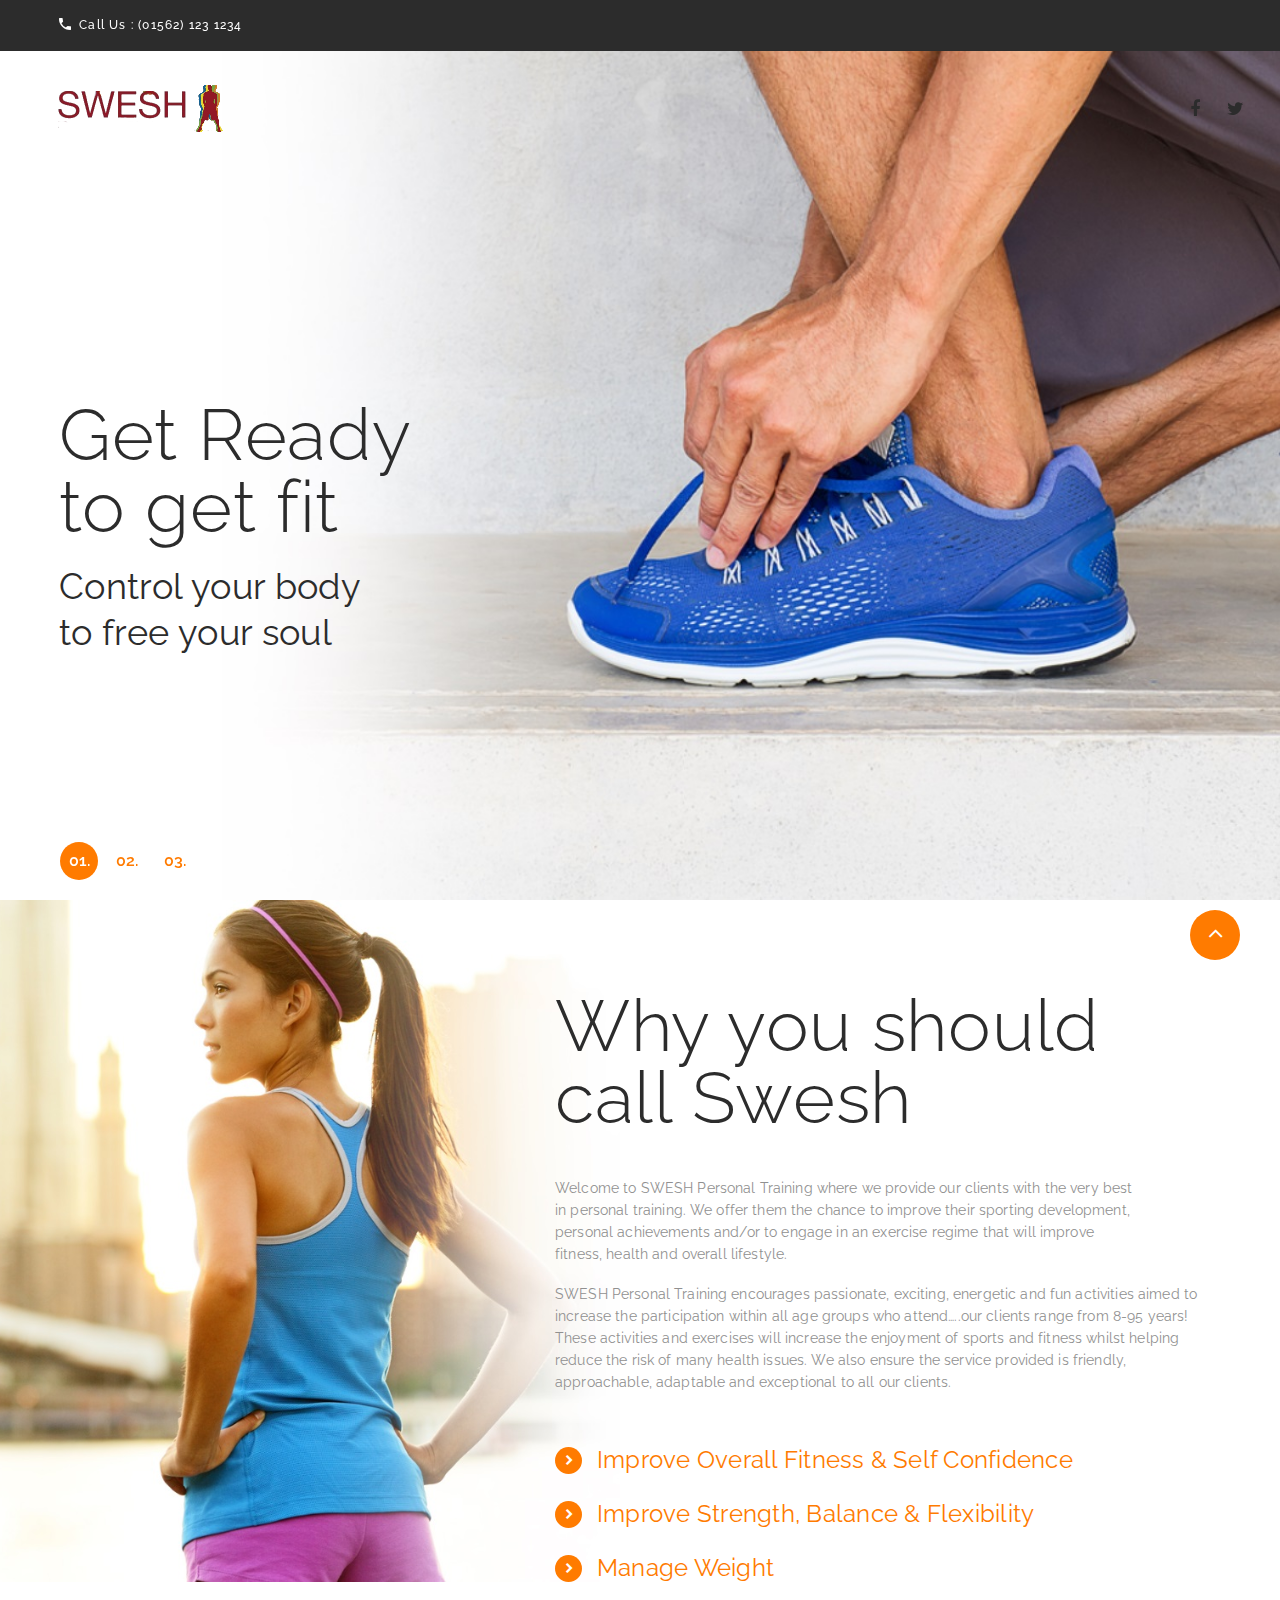
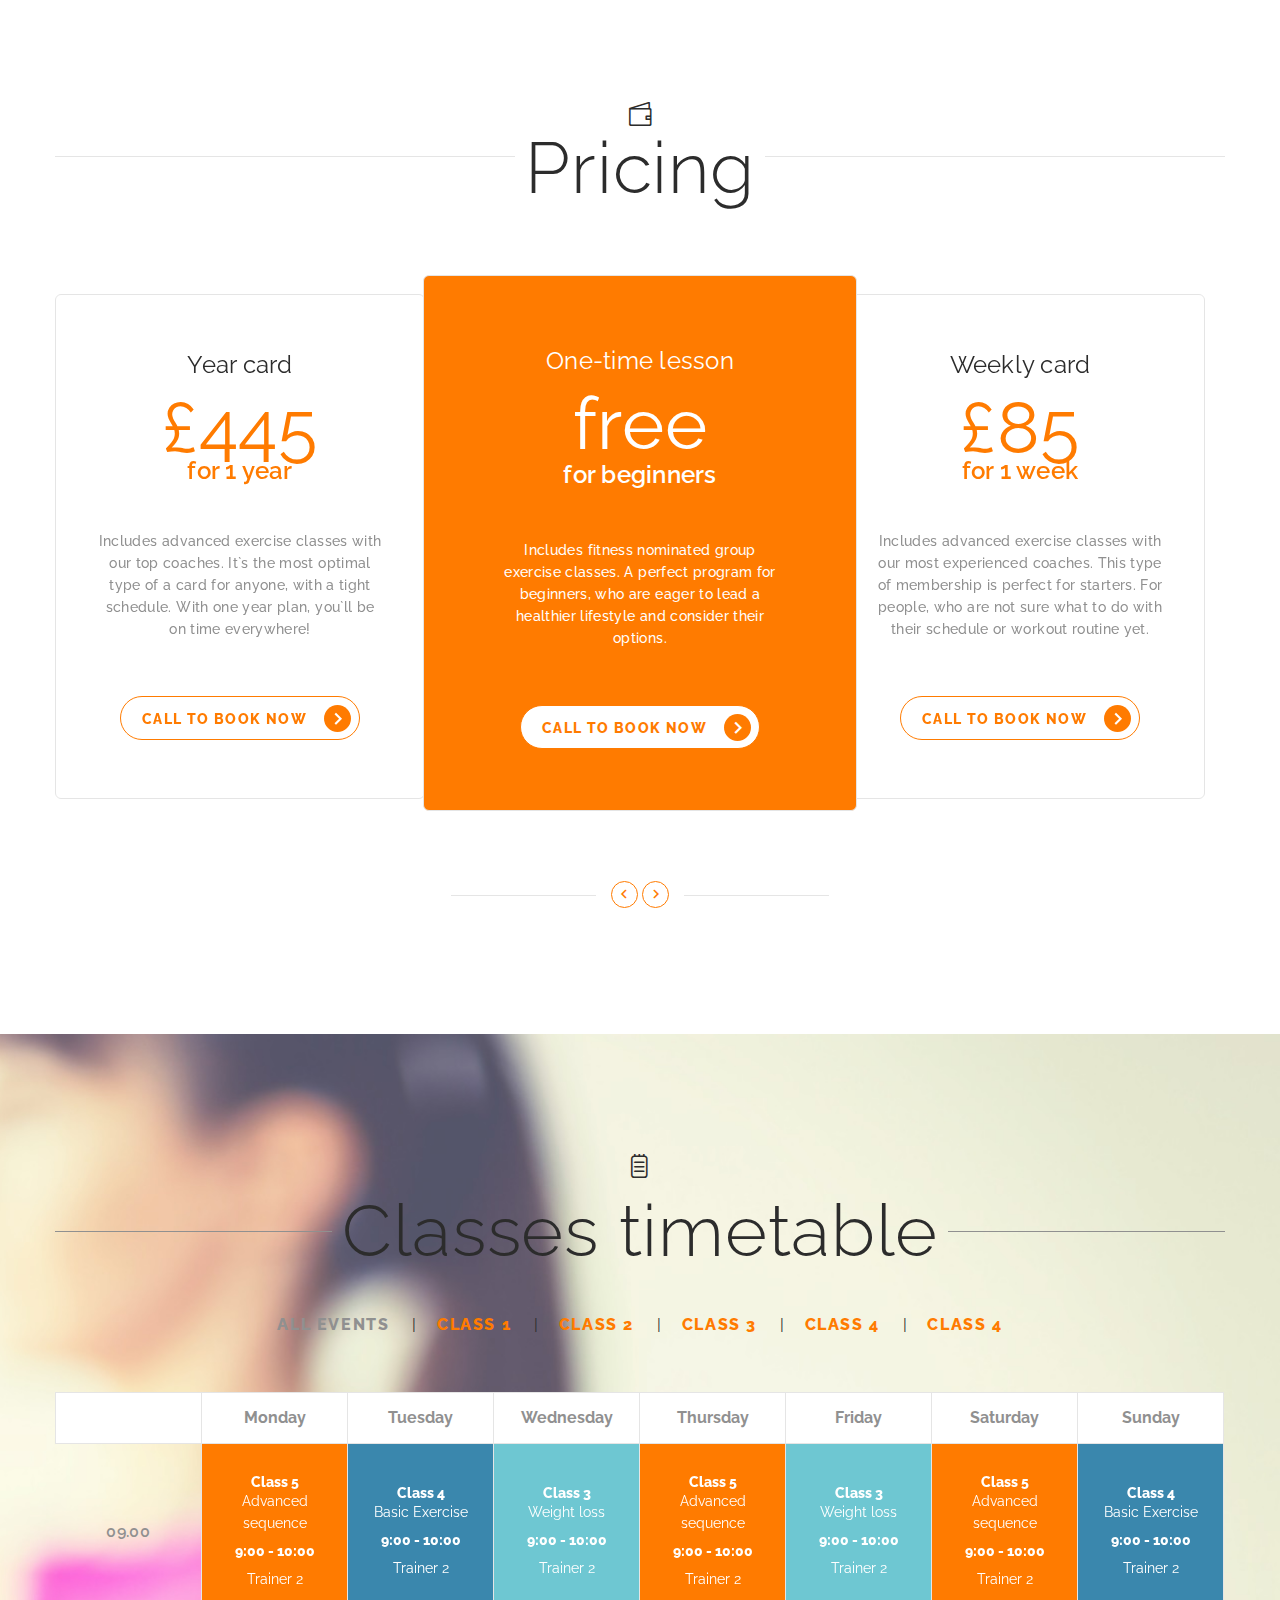
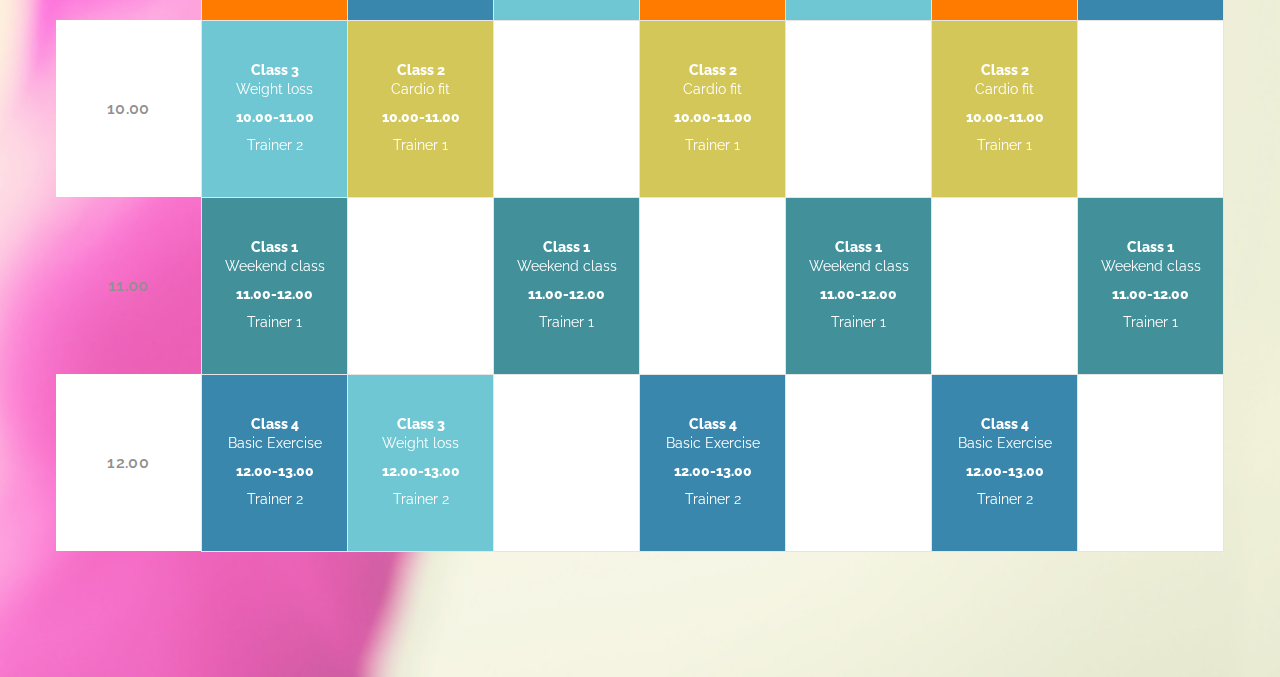
==== commit ea985dfa: "Update Swesh" ====
--- a/Swesh PT/index.html
+++ b/Swesh PT/index.html
@@ -1,4 +1,4 @@
-<!DOCTYPE html>
+﻿<!DOCTYPE html>
 <html lang="en" class="wide wow-animation">
   <head>
     <!-- Site Title-->
@@ -30,12 +30,8 @@
               <div class="rd-navbar-top-panel">
                 <div class="top-panel-inner-left">
                   <dl class="dl-horizontal-variant-1 text-white">
-                    <dt><span class="material-icons-location_on icon"></span></dt>
-                    <dd><a href="#" class="text-white">1 North Street, Kidderminster, Worcestershire, DY11 5DJ</a></dd>
-                  </dl>
-                  <dl class="dl-horizontal-variant-1 text-white">
                     <dt><span class="material-icons-local_phone icon"></span></dt>
-                    <dd><a href="callto:#" class="text-white">(01562) 123 1234</a></dd>
+                    <dd><a href="tel:01562861533" class="text-white">Call Us : (01562) 123 1234</a></dd>
                   </dl>
                   <ul class="list-inline-variant-3 text-uppercase">
                    <!-- <li>
@@ -75,8 +71,6 @@
               <!-- RD Navbar Panel-->
               <div class="rd-navbar-panel-wrapper">
                 <div class="rd-navbar-panel">
-                  <!-- RD Navbar Toggle-->
-                  <button data-rd-navbar-toggle=".rd-navbar-nav-wrap" class="rd-navbar-toggle"><span></span></button>
                   <!-- RD Navbar Brand-->
                   <div class="rd-navbar-brand"><a href="index.html" class="brand-name"><img src="images/logo.png" alt="" width="174" height="53"></a></div>
                 </div>
@@ -95,10 +89,8 @@
                 <!-- Social list-->
                 <div class="rd-navbar-social-panel">
                   <ul class="list-inline">
-                    <li><a href="#" class="icon icon-xs icon-dark icon-circle fa-facebook"></a></li>
-                    <li><a href="#" class="icon icon-xs icon-dark icon-circle fa-google-plus"></a></li>
-                    <li><a href="#" class="icon icon-xs icon-dark icon-circle fa-linkedin"></a></li>
-                    <li><a href="#" class="icon icon-xs icon-dark icon-circle fa-twitter"></a></li>
+                    <li><a href="http://www.facebook.com/sweshpt" class="icon icon-xs icon-dark icon-circle fa-facebook"></a></li>
+                    <li><a href="https://twitter.com/sweshpt" class="icon icon-xs icon-dark icon-circle fa-twitter"></a></li>
                   </ul>
                 </div>
               </div>
@@ -137,7 +129,7 @@
                 <div class="container text-left">
                   <div class="row">
                     <div data-caption-animate="fadeInUp" class="col-xs-12 col-sm-9 col-md-7 col-lg-6">
-                      <h1>Boxercise <br class="visible-lg"> classes available</h1>
+                      <h1>All <br class="visible-lg"> levels available</h1>
                       <p class="h4 text-regular">Book today <br class="visible-lg"> For a better tomorrow</p>
                     </div>
                   </div>
@@ -151,88 +143,22 @@
       </header>
       <!-- Page Content-->
       <main class="page-content">
-        <!--section 1
-        <div class="range range-no-gutter">
-          <div class="cell-xs-12 cell-sm-6 cell-md-3">
-            <div class="banner-block border-right"><span class="icon icon-primary icon-sm fl-bigmug-line-like51"></span>
-              <p class="h5 text-regular">Body & mind  balance</p>
-            </div>
-          </div>
-          <div class="cell-xs-12 cell-sm-6 cell-md-3">
-            <div class="banner-block border-right"><span class="icon icon-primary icon-sm fl-bigmug-line-nine16"></span>
-              <p class="h5 text-regular">Healthy daily <br class="visible-md"> life</p>
-            </div>
-          </div>
-          <div class="cell-xs-12 cell-sm-6 cell-md-3">
-            <div class="banner-block border-right"><span class="icon icon-primary icon-sm fl-bigmug-line-foggy3"></span>
-              <p class="h5 text-regular">Meditation <br class="visible-md"> practice</p>
-            </div>
-          </div>
-          <div class="cell-xs-12 cell-sm-6 cell-md-3">
-            <div class="banner-block"><span class="icon icon-primary icon-sm fl-bigmug-line-notification4"></span>
-              <p class="h5 text-regular">Yoga month challenge</p>
-            </div>
-          </div>
-        </div>-->
         <!--section 2-->
         <section class="section-55 section-sm-top-90 section-sm-bottom-0 text-sm-left bg-index-1">
           <div class="container">
             <div class="row">
               <div class="col-xs-12 col-md-8 col-md-offset-2 col-lg-7 col-lg-offset-5">
                 <h1>Why you should <br class="visible-lg"> call Swesh</h1>
-                <p class="inset-lg-right-90">We offer a unique training experience that will enable you to achieve your goals and reach your full potential.  Our instructors all have a passion for fitness which comes across in every session.   Train on your own in our functional open gym, 1:1 or in a group with our Personal Trainers.  We guarantee to keep you motivated and help you find your love for fitness. Text stolen from NicFit.</p>
+                <p class="inset-lg-right-90">Welcome to SWESH Personal Training where we provide our clients with the very best in personal training. We offer them the chance to improve their sporting development, personal achievements and/or to engage in an exercise regime that will improve fitness, health and overall lifestyle.</p>
+                  <p>SWESH Personal Training encourages passionate, exciting, energetic and fun activities aimed to increase the participation within all age groups who attend…..our clients range from 8-95 years! These activities and exercises will increase the enjoyment of sports and fitness whilst helping reduce the risk of many health issues. We also ensure the service provided is friendly, approachable, adaptable and exceptional to all our clients. </p>
                 <ul class="list-marked-variant-1 h5 offset-top-50">
-                  <li><a href="#" class="text-primary text-regular">You can always control what goes on inside</a></li>
-                  <li><a href="#" class="text-primary text-regular">Exercise is a way to freedom</a></li>
-                  <li><a href="#" class="text-primary text-regular">Exercise is a fountain of youth</a></li>
-                  <li><a href="#" class="text-primary text-regular">Exercise is a practice of quieting the mind</a></li>
-                  <li><a href="#" class="text-primary text-regular">Exercise is possible for anybody who really wants it</a></li>
+                  <li><a href="#" class="text-primary text-regular">Improve Overall Fitness & Self Confidence</a></li>
+                  <li><a href="#" class="text-primary text-regular">Improve Strength, Balance & Flexibility</a></li>
+                  <li><a href="#" class="text-primary text-regular">Manage Weight  </a></li>
                 </ul>
               </div>
             </div>
           </div>
-        </section>
-        <!--section 3-->
-        <section class="section-55 section-sm-top-115 section-sm-bottom-0 text-center">
-          <div class="container">
-            <div class="heading-variant-1">
-              <p><span class="icon icon-sm icon-dark fl-bigmug-line-weekly15"></span></p>
-              <h1>Classes</h1>
-              <p class="h6 text-base text-uppercase text-ebold">CHOOSE YOUR CLASS AND START TRAINING</p>
-            </div>
-          </div>
-          <div class="range range-no-gutter">
-            <div class="cell-xs-12 cell-sm-4">
-              <div class="product-wrap bg-product-1"><a href="classes.html" class="h5 text-regular">Private & Group Lessons</a>
-                <time datetime="2016">17/05/16 - 01:00pm - 03:00pm</time><a href="classes.html" class="btn btn-white btn-sm btn-icon btn-icon-right"><span>book now</span> &nbsp; <span class="icon icon-xs material-icons-keyboard_arrow_right"></span></a>
-              </div>
-            </div>
-            <div class="cell-xs-12 cell-sm-4">
-              <div class="product-wrap bg-product-2"><a href="classes.html" class="h5 text-regular">Exercise For Beginners</a>
-                <time datetime="2016">17/05/16 - 01:00pm - 03:00pm</time><a href="classes.html" class="btn btn-white btn-sm btn-icon btn-icon-right"><span>book now</span> &nbsp; <span class="icon icon-xs material-icons-keyboard_arrow_right"></span></a>
-              </div>
-            </div>
-            <div class="cell-xs-12 cell-sm-4">
-              <div class="product-wrap bg-product-3"><a href="classes.html" class="h5 text-regular">Exercise For Pregnant</a>
-                <time datetime="2016">19/05/16 - 01:00pm - 03:00pm</time><a href="classes.html" class="btn btn-white btn-sm btn-icon btn-icon-right"><span>book now</span> &nbsp; <span class="icon icon-xs material-icons-keyboard_arrow_right"></span></a>
-              </div>
-            </div>
-            <div class="cell-xs-12 cell-sm-4">
-              <div class="product-wrap bg-product-4"><a href="classes.html" class="h5 text-regular">Exercise Intense</a>
-                <time datetime="2016">19/05/16 - 01:00pm - 03:00pm</time><a href="classes.html" class="btn btn-white btn-sm btn-icon btn-icon-right"><span>book now</span> &nbsp; <span class="icon icon-xs material-icons-keyboard_arrow_right"></span></a>
-              </div>
-            </div>
-            <div class="cell-xs-12 cell-sm-4">
-              <div class="product-wrap bg-product-5"><a href="classes.html" class="h5 text-regular">Exercise Mature</a>
-                <time datetime="2016">17/05/16 - 01:00pm - 03:00pm</time><a href="classes.html" class="btn btn-white btn-sm btn-icon btn-icon-right"><span>book now</span> &nbsp; <span class="icon icon-xs material-icons-keyboard_arrow_right"></span></a>
-              </div>
-            </div>
-            <div class="cell-xs-12 cell-sm-4">
-              <div class="product-wrap bg-product-6"><a href="classes.html" class="h5 text-regular">Exercise Fit</a>
-                <time datetime="2016">17/05/16 - 01:00pm - 03:00pm</time><a href="classes.html" class="btn btn-white btn-sm btn-icon btn-icon-right"><span>book now</span> &nbsp; <span class="icon icon-xs material-icons-keyboard_arrow_right"></span></a>
-              </div>
-            </div>
-          </div><a href="classes.html" class="btn btn-transparent btn-sm btn-icon btn-icon-right offset-top-30"><span>view more classes</span> &nbsp; <span class="icon icon-xs material-icons-keyboard_arrow_right"></span></a>
         </section>
         <!--section 4-->
         <section class="section-55 section-sm-top-115 section-sm-bottom-120 text-center">
@@ -582,166 +508,10 @@
             </div>
           </div>
         </section>
-        <!--section 6-->
-        <section class="section-55 section-sm-top-115 section-sm-bottom-125 text-center">
-          <div class="container">
-            <div class="heading-variant-4">
-              <p><span class="icon icon-sm icon-dark fl-bigmug-line-user144"></span></p>
-              <h1>Our trainers</h1>
-            </div>
-            <div class="row offset-top-40">
-              <div class="col-xs-12 col-sm-6 col-md-4 text-sm-left">
-                        <article class="thumbnail-variant-1">
-                          <div class="img-wrap"><img src="images/team-2.jpg" alt=""></div>
-                          <div class="caption">
-                            <h5><a href="team-member.html">Russ</a></h5><span class="h6">Certified 2005</span>
-                            <p>Russ has been training for 12 years, and instructing for over 10 years. Russ has a great personality, sense of humor, and way with words make those 90 minutes in the hot room seem like a piece of cake. </p><a href="post-video.html" class="btn-link btn-link-primary">view video from classes</a>
-                            <ul class="list-inline">
-                              <li><a href="#" class="icon icon-xs icon-primary fa-facebook"></a></li>
-                              <li><a href="#" class="icon icon-xs icon-primary fa-google-plus"></a></li>
-                              <li><a href="#" class="icon icon-xs icon-primary fa-twitter"></a></li>
-                              <li><a href="#" class="icon icon-xs icon-primary fa-linkedin"></a></li>
-                            </ul>
-                          </div>
-                        </article>
-              </div>
-              <div class="col-xs-12 col-sm-6 col-md-4 text-sm-left offset-top-40 offset-sm-top-0">
-                        <article class="thumbnail-variant-1">
-                          <div class="img-wrap"><img src="images/team-2.jpg" alt=""></div>
-                          <div class="caption">
-                            <h5><a href="team-member.html">Becks</a></h5><span class="h6">Certified 2008</span>
-                            <p>Becks has been training for over 5 years. She was a assistant to Russ for about a year in 2007 and 2008 before moving to run her own classes.</p><a href="post-video.html" class="btn-link btn-link-primary">view video from classes</a>
-                            <ul class="list-inline">
-                              <li><a href="#" class="icon icon-xs icon-primary fa-facebook"></a></li>
-                              <li><a href="#" class="icon icon-xs icon-primary fa-google-plus"></a></li>
-                              <li><a href="#" class="icon icon-xs icon-primary fa-twitter"></a></li>
-                              <li><a href="#" class="icon icon-xs icon-primary fa-linkedin"></a></li>
-                            </ul>
-                          </div>
-                        </article>
-              </div>
-              
-            </div>
-          </div>
-        </section>
-        <!--section 7-->
-        <section class="rd-parallax">
-          <div data-speed="0" data-lg-speed="0.4" data-type="media" data-url="images/parallax-1.jpg" class="rd-parallax-layer"></div>
-          <div data-speed="0" data-lg-speed="0.1" data-type="html" class="rd-parallax-layer">
-            <div class="parallax-inner">
-              <h1>Latest class video</h1>
-              <p class="h4 text-regular">Class 3</p><a href="post-video.html" class="btn btn-white btn-sm btn-icon btn-icon-right offset-top-40"><span>more videos</span> &nbsp; <span class="icon icon-xs material-icons-keyboard_arrow_right"></span></a>
-            </div>
-          </div>
-        </section>
-        <!--section 8-->
-        <section class="section-55 section-sm-top-115 section-sm-bottom-115 text-center">
-          <div class="container">
-            <div class="heading-variant-4">
-              <p><span class="icon icon-sm icon-dark fl-bigmug-line-photo181"></span></p>
-              <h1>Instagram feeds</h1>
-            </div>
-            <!-- RD Instafeed-->
-          </div>
-          <div data-photo-swipe-gallery="gallery" class="range range-condensed offset-top-40">
-            <div class="cell-xs-12 cell-sm-6 cell-md-3"><a data-photo-swipe-item="" data-size="1200x800" href="images/insta-1_original.jpg" class="img-thumbnail-variant-3"><img src="images/insta-1.jpg" alt=""></a></div>
-            <div class="cell-xs-12 cell-sm-6 cell-md-3"><a data-photo-swipe-item="" data-size="1200x800" href="images/insta-2_original.jpg" class="img-thumbnail-variant-3"><img src="images/insta-2.jpg" alt=""></a></div>
-            <div class="cell-xs-12 cell-sm-6 cell-md-3"><a data-photo-swipe-item="" data-size="1200x800" href="images/insta-3_original.jpg" class="img-thumbnail-variant-3"><img src="images/insta-3.jpg" alt=""></a></div>
-            <div class="cell-xs-12 cell-sm-6 cell-md-3"><a data-photo-swipe-item="" data-size="1200x800" href="images/insta-4_original.jpg" class="img-thumbnail-variant-3"><img src="images/insta-4.jpg" alt=""></a></div>
-            <div class="cell-xs-12 cell-sm-6 cell-md-3"><a data-photo-swipe-item="" data-size="1200x800" href="images/insta-5_original.jpg" class="img-thumbnail-variant-3"><img src="images/insta-5.jpg" alt=""></a></div>
-            <div class="cell-xs-12 cell-sm-6 cell-md-3"><a data-photo-swipe-item="" data-size="817x1089" href="images/insta-6_original.jpg" class="img-thumbnail-variant-3"><img src="images/insta-6.jpg" alt=""></a></div>
-            <div class="cell-xs-12 cell-sm-6 cell-md-3"><a data-photo-swipe-item="" data-size="1200x800" href="images/insta-7_original.jpg" class="img-thumbnail-variant-3"><img src="images/insta-7.jpg" alt=""></a></div>
-            <div class="cell-xs-12 cell-sm-6 cell-md-3"><a data-photo-swipe-item="" data-size="800x1200" href="images/insta-8_original.jpg" class="img-thumbnail-variant-3"><img src="images/insta-8.jpg" alt=""></a></div>
-          </div><a href="masonry.html" class="btn btn-transparent btn-sm btn-icon btn-icon-right offset-top-20 offset-md-top-40"><span>more photos</span> &nbsp; <span class="icon icon-xs material-icons-keyboard_arrow_right"></span></a>
-        </section>
-        <section>
-          <!-- RD Google Map-->
-          <div class="rd-google-map">
-            <div id="rd-google-map" data-zoom="15" data-x="-73.9874068" data-y="40.643180" data-styles="[{&quot;featureType&quot;:&quot;water&quot;,&quot;elementType&quot;:&quot;geometry&quot;,&quot;stylers&quot;:[{&quot;color&quot;:&quot;#e9e9e9&quot;},{&quot;lightness&quot;:17}]},{&quot;featureType&quot;:&quot;landscape&quot;,&quot;elementType&quot;:&quot;geometry&quot;,&quot;stylers&quot;:[{&quot;color&quot;:&quot;#f5f5f5&quot;},{&quot;lightness&quot;:20}]},{&quot;featureType&quot;:&quot;road.highway&quot;,&quot;elementType&quot;:&quot;geometry.fill&quot;,&quot;stylers&quot;:[{&quot;color&quot;:&quot;#ffffff&quot;},{&quot;lightness&quot;:17}]},{&quot;featureType&quot;:&quot;road.highway&quot;,&quot;elementType&quot;:&quot;geometry.stroke&quot;,&quot;stylers&quot;:[{&quot;color&quot;:&quot;#ffffff&quot;},{&quot;lightness&quot;:29},{&quot;weight&quot;:0.2}]},{&quot;featureType&quot;:&quot;road.arterial&quot;,&quot;elementType&quot;:&quot;geometry&quot;,&quot;stylers&quot;:[{&quot;color&quot;:&quot;#ffffff&quot;},{&quot;lightness&quot;:18}]},{&quot;featureType&quot;:&quot;road.local&quot;,&quot;elementType&quot;:&quot;geometry&quot;,&quot;stylers&quot;:[{&quot;color&quot;:&quot;#ffffff&quot;},{&quot;lightness&quot;:16}]},{&quot;featureType&quot;:&quot;poi&quot;,&quot;elementType&quot;:&quot;geometry&quot;,&quot;stylers&quot;:[{&quot;color&quot;:&quot;#f5f5f5&quot;},{&quot;lightness&quot;:21}]},{&quot;featureType&quot;:&quot;poi.park&quot;,&quot;elementType&quot;:&quot;geometry&quot;,&quot;stylers&quot;:[{&quot;color&quot;:&quot;#dedede&quot;},{&quot;lightness&quot;:21}]},{&quot;elementType&quot;:&quot;labels.text.stroke&quot;,&quot;stylers&quot;:[{&quot;visibility&quot;:&quot;on&quot;},{&quot;color&quot;:&quot;#ffffff&quot;},{&quot;lightness&quot;:16}]},{&quot;elementType&quot;:&quot;labels.text.fill&quot;,&quot;stylers&quot;:[{&quot;saturation&quot;:36},{&quot;color&quot;:&quot;#333333&quot;},{&quot;lightness&quot;:40}]},{&quot;elementType&quot;:&quot;labels.icon&quot;,&quot;stylers&quot;:[{&quot;visibility&quot;:&quot;off&quot;}]},{&quot;featureType&quot;:&quot;transit&quot;,&quot;elementType&quot;:&quot;geometry&quot;,&quot;stylers&quot;:[{&quot;color&quot;:&quot;#f2f2f2&quot;},{&quot;lightness&quot;:19}]},{&quot;featureType&quot;:&quot;administrative&quot;,&quot;elementType&quot;:&quot;geometry.fill&quot;,&quot;stylers&quot;:[{&quot;color&quot;:&quot;#fefefe&quot;},{&quot;lightness&quot;:20}]},{&quot;featureType&quot;:&quot;administrative&quot;,&quot;elementType&quot;:&quot;geometry.stroke&quot;,&quot;stylers&quot;:[{&quot;color&quot;:&quot;#fefefe&quot;},{&quot;lightness&quot;:17},{&quot;weight&quot;:1.2}]}]" class="rd-google-map__model"></div>
-            <ul class="map_locations">
-              <li data-x="-73.9874068" data-y="40.643180">
-                <p>9870 St Vincent Place, Glasgow, DC 45 Fr 45.</p>
-              </li>
-            </ul>
-          </div>
-        </section>
-        <!-- Page Footer-->
-        <footer class="page-foot footer-default text-center text-md-left undefined">
-          <div class="container">
-            <div class="range range-sm-justify">
-              <div class="cell-xs-12 cell-md-3 cell-md-push-1 text-md-left">
-                <div class="rd-navbar-brand">
-                  <div class="brand-name"><a href="index.html"><img src="images/logo-footer.png" alt="" width="171" height="38"></a></div>
-                </div>
-                <p class="copyright">&#169; &nbsp;<span id="copyright-year"></span>&nbsp; | &nbsp;<a href="terms.html" class="text-base">Privacy Policy</a></p>
-              </div>
-              <div class="cell-xs-12 cell-md-3 offset-top-20 offset-md-top-7 offset-lg-top-0 cell-md-push-3 text-md-right">
-                <ul class="list-inline">
-                  <li><a href="#" class="icon icon-xs icon-primary icon-circle icon-border fa-facebook"></a></li>
-                  <li><a href="#" class="icon icon-xs icon-primary icon-circle icon-border fa-google-plus"></a></li>
-                  <li><a href="#" class="icon icon-xs icon-primary icon-circle icon-border fa-linkedin"></a></li>
-                  <li><a href="#" class="icon icon-xs icon-primary icon-circle icon-border fa-twitter"></a></li>
-                </ul>
-              </div>
-              <div class="cell-xs-12 cell-md-6 offset-top-20 offset-md-top-7 offset-lg-top-0 cell-md-push-2">
-                <ul class="list-unstyled">
-                  <li>
-                    <dl class="dl-horizontal-variant-1 clearfix">
-                      <dt><span class="material-icons-location_on icon icon-dark icon-xs"></span></dt>
-                      <dd><a href="#" class="text-sbold text-base">1 North Street, Kidderminster, Worcestershire, DY11 5DJ</a></dd>
-                    </dl>
-                  </li>
-                  <li>
-                    <dl class="dl-horizontal-variant-1 clearfix">
-                      <dt><span class="material-icons-local_phone icon icon-dark icon-xs"></span></dt>
-                      <dd><a href="callto:#" class="text-bold text-base h6">(01562) 123 1234</a></dd>
-                    </dl>
-                  </li>
-                </ul>
-              </div>
-            </div>
-          </div>
-        </footer>
-        <!-- {%FOOTER_LINK}-->
       </main>
     </div>
-    <!-- Global Mailform Output-->
-    <div id="form-output-global" class="snackbars"></div>
-    <!-- PhotoSwipe Gallery-->
-    <div tabindex="-1" role="dialog" aria-hidden="true" class="pswp">
-      <div class="pswp__bg"></div>
-      <div class="pswp__scroll-wrap">
-        <div class="pswp__container">
-          <div class="pswp__item"></div>
-          <div class="pswp__item"></div>
-          <div class="pswp__item"></div>
-        </div>
-        <div class="pswp__ui pswp__ui--hidden">
-          <div class="pswp__top-bar">
-            <div class="pswp__counter"></div>
-            <button title="Close (Esc)" class="pswp__button pswp__button--close"></button>
-            <button title="Share" class="pswp__button pswp__button--share"></button>
-            <button title="Toggle fullscreen" class="pswp__button pswp__button--fs"></button>
-            <button title="Zoom in/out" class="pswp__button pswp__button--zoom"></button>
-            <div class="pswp__preloader">
-              <div class="pswp__preloader__icn">
-                <div class="pswp__preloader__cut">
-                  <div class="pswp__preloader__donut"></div>
-                </div>
-              </div>
-            </div>
-          </div>
-          <div class="pswp__share-modal pswp__share-modal--hidden pswp__single-tap">
-            <div class="pswp__share-tooltip"></div>
-          </div>
-          <button title="Previous (arrow left)" class="pswp__button pswp__button--arrow--left"></button>
-          <button title="Next (arrow right)" class="pswp__button pswp__button--arrow--right"></button>
-          <div class="pswp__caption">
-            <div class="pswp__caption__cent"></div>
-          </div>
-        </div>
-      </div>
-    </div>
+
+    
     <!-- Java script-->
     <script src="js/core.min.js"></script>
     <script src="js/script.js"></script>
